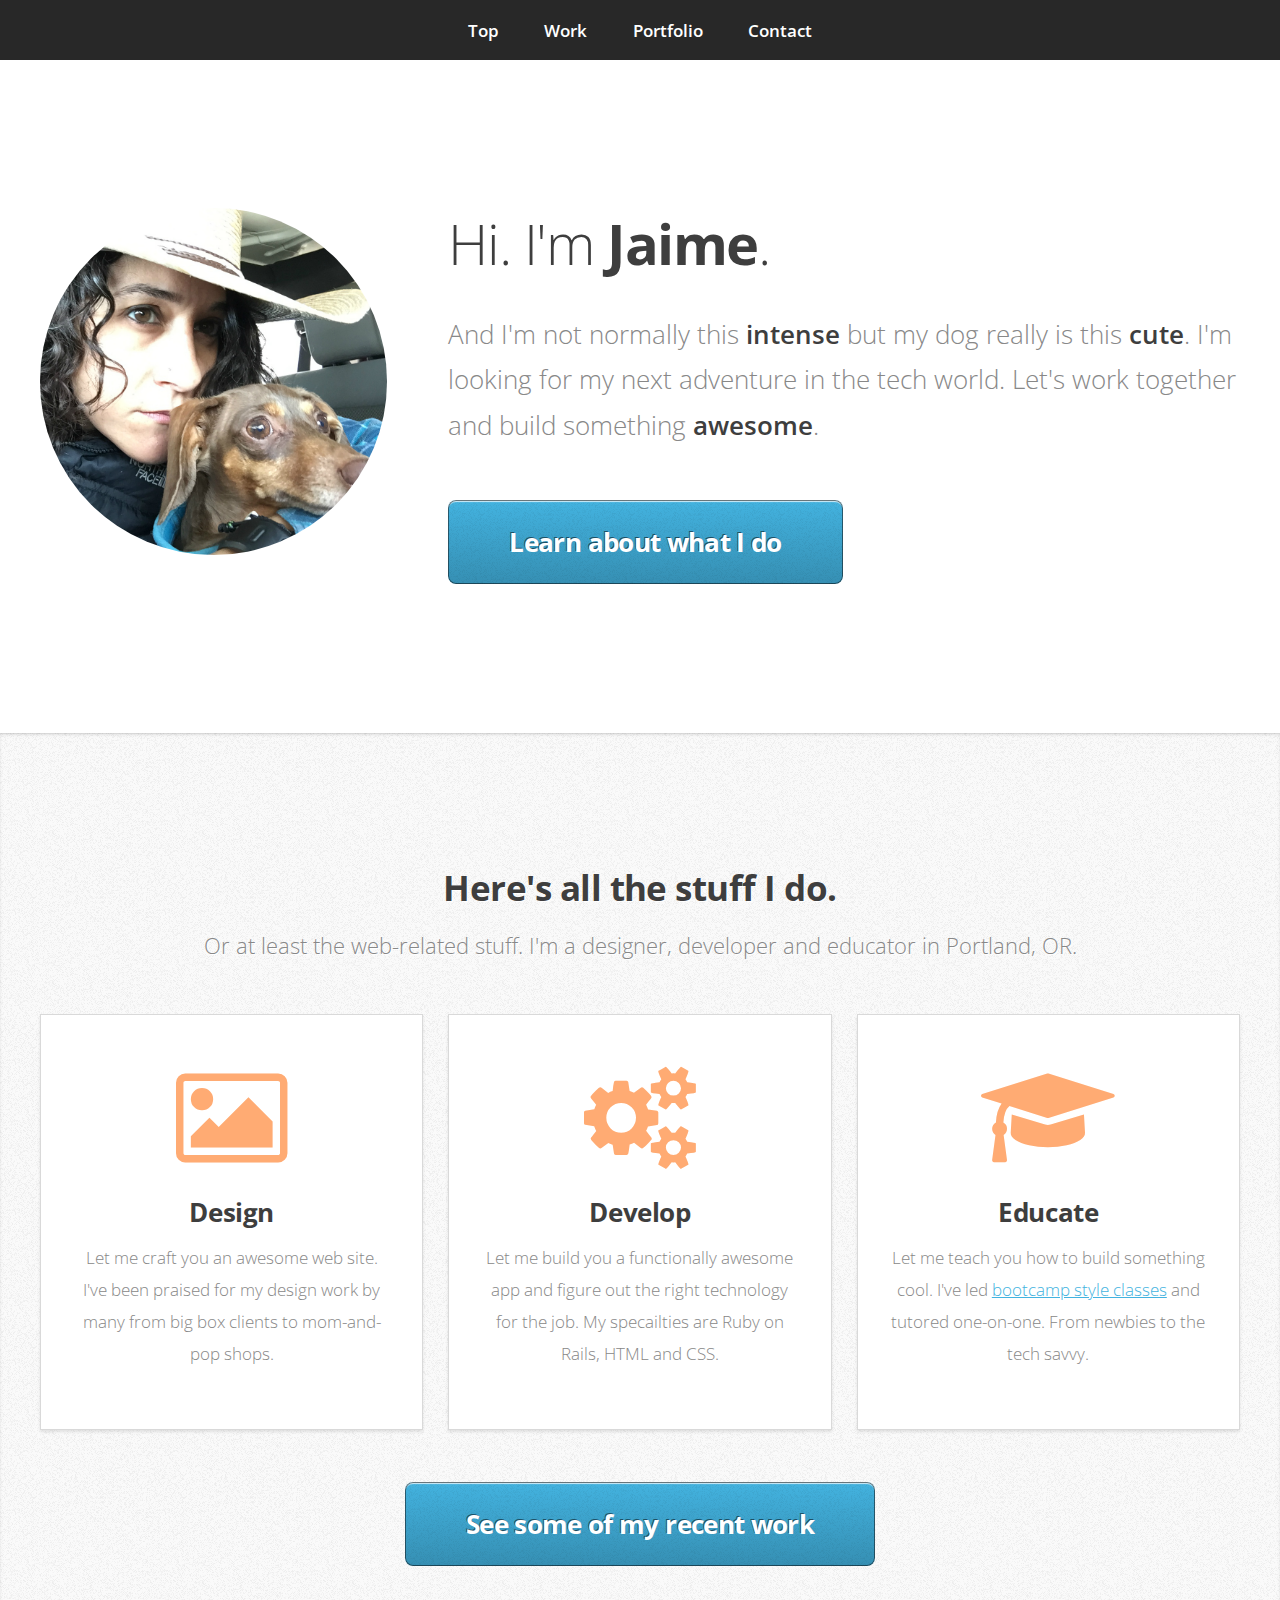
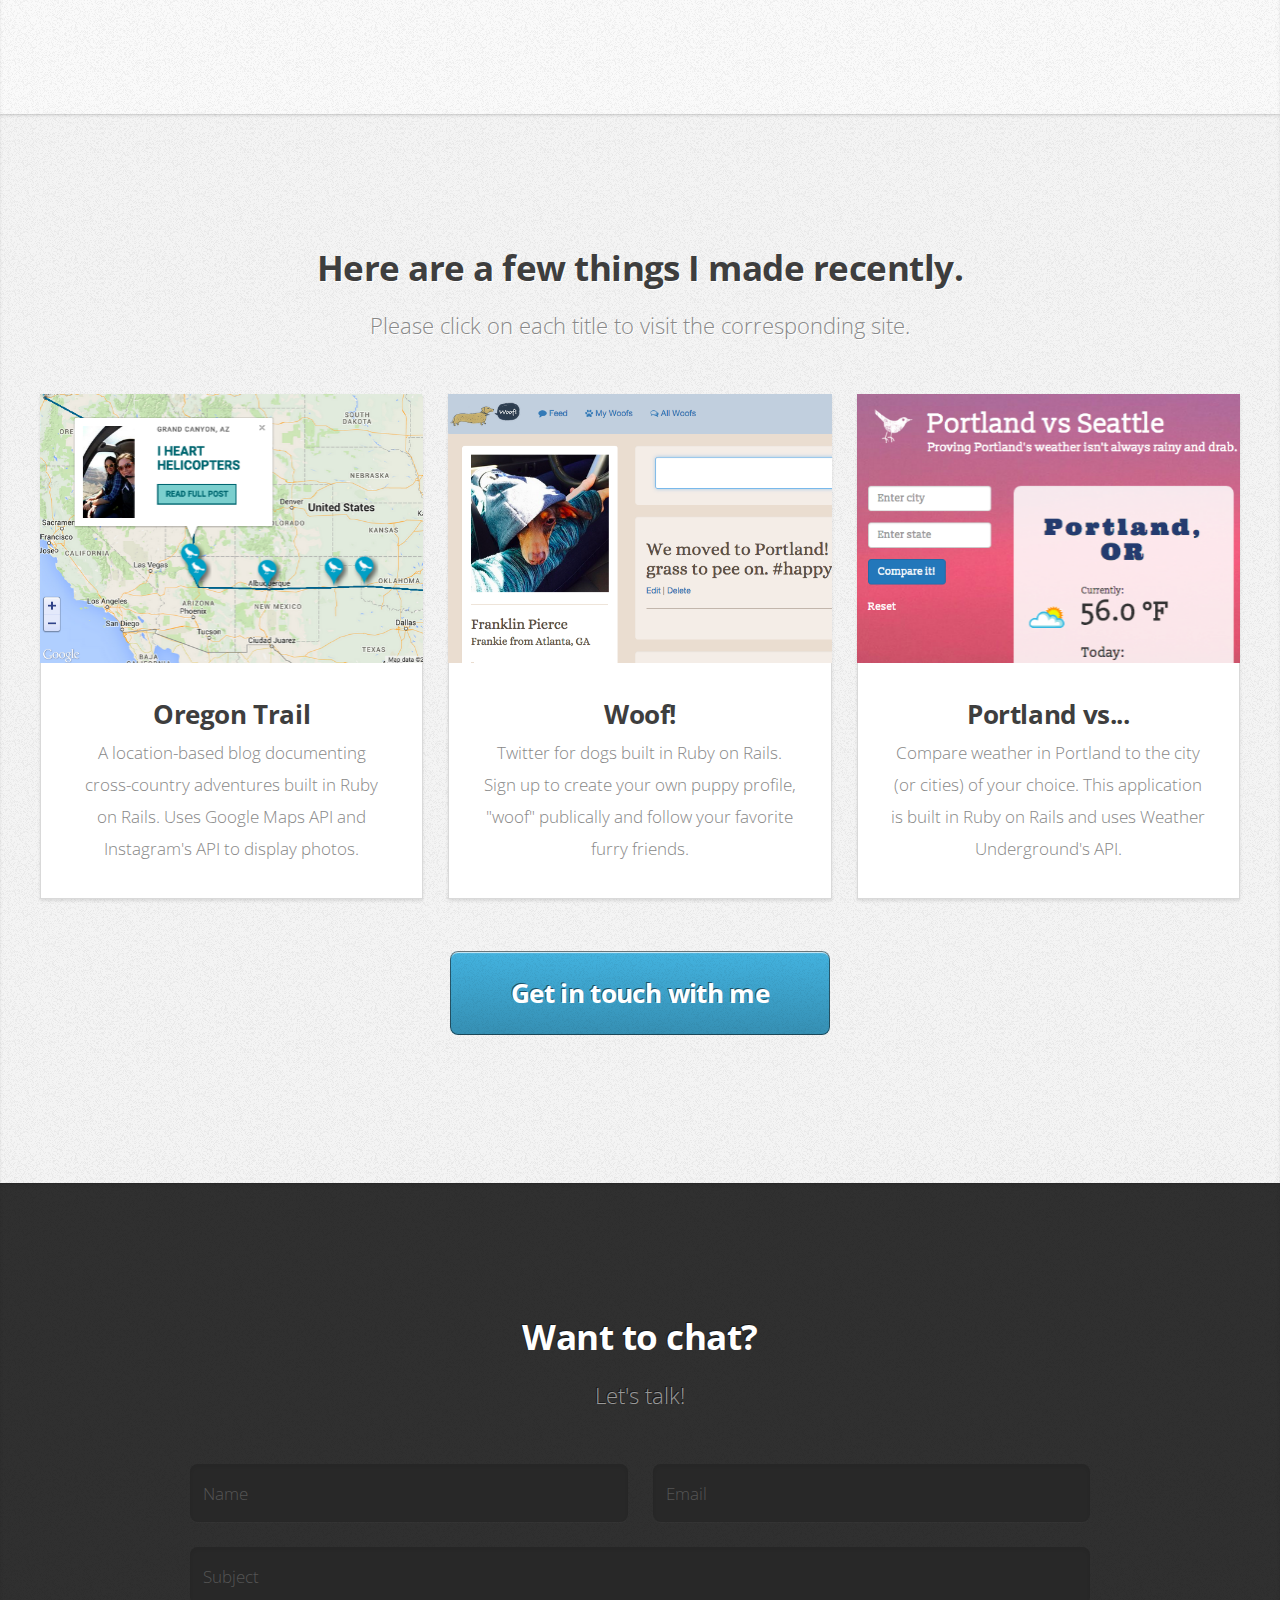
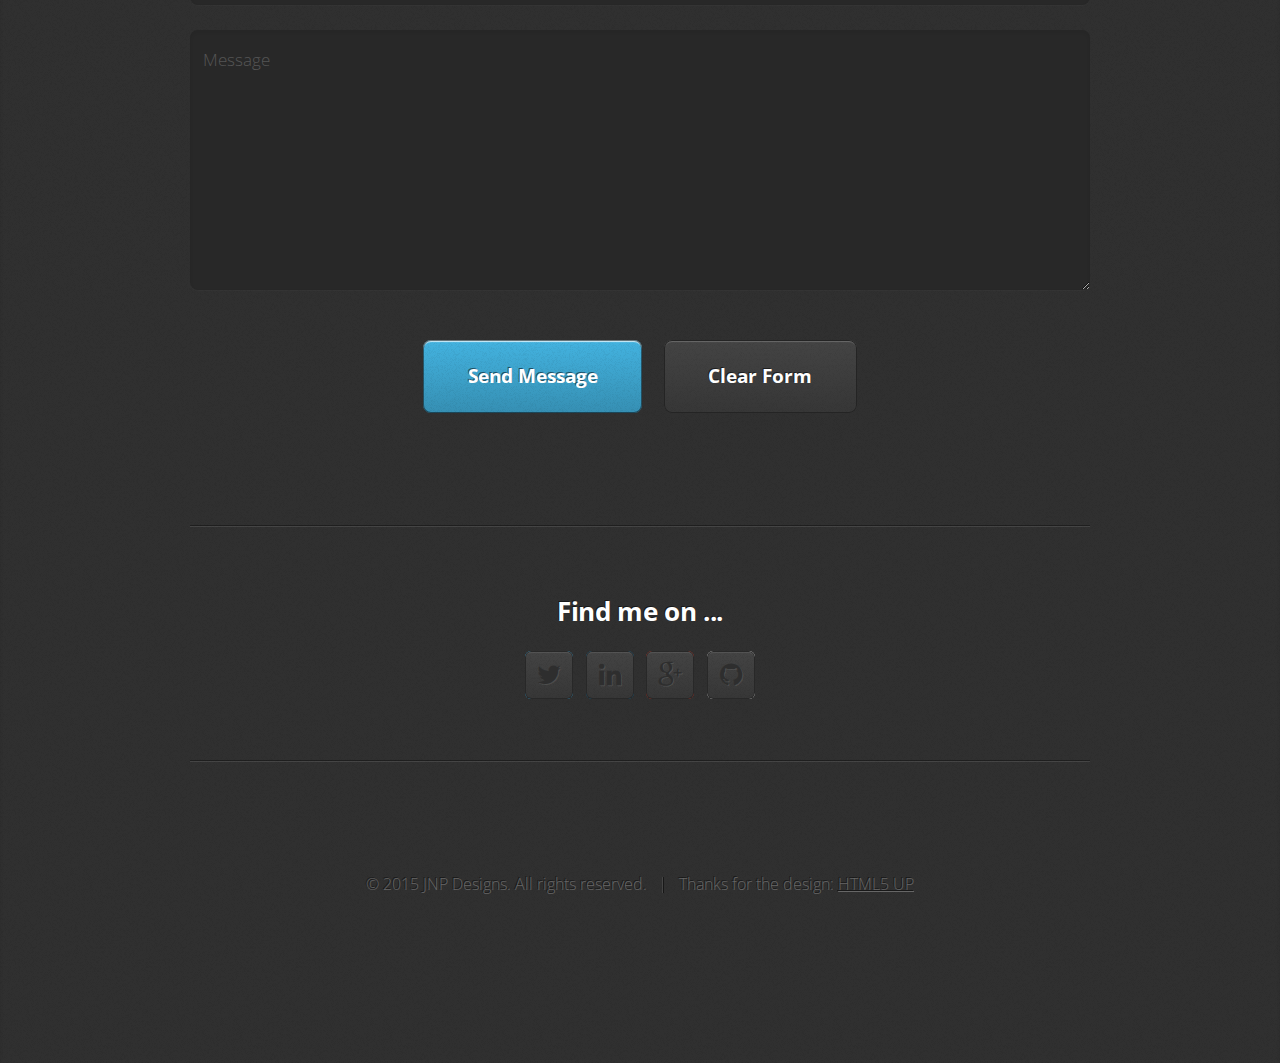
==== portfolio/index.html @ ddc0d146 "updated template" ====
<!DOCTYPE HTML>
<!--
	Miniport by HTML5 UP
	html5up.net | @n33co
	Free for personal and commercial use under the CCA 3.0 license (html5up.net/license)
-->
<html>
	<head>
		<title>Miniport by HTML5 UP</title>
		<meta http-equiv="content-type" content="text/html; charset=utf-8" />
		<meta name="description" content="" />
		<meta name="keywords" content="" />
		<!--[if lte IE 8]><script src="css/ie/html5shiv.js"></script><![endif]-->
		<script src="js/jquery.min.js"></script>
		<script src="js/jquery.scrolly.min.js"></script>
		<script src="js/skel.min.js"></script>
		<script src="js/init.js"></script>
		<noscript>
			<link rel="stylesheet" href="css/skel.css" />
			<link rel="stylesheet" href="css/style.css" />
			<link rel="stylesheet" href="css/style-desktop.css" />
		</noscript>
		<!--[if lte IE 8]><link rel="stylesheet" href="css/ie/v8.css" /><![endif]-->
		<!--[if lte IE 9]><link rel="stylesheet" href="css/ie/v9.css" /><![endif]-->
	</head>
	<body>

		<!-- Nav -->
			<nav id="nav">
				<ul class="container">
					<li><a href="#top">Top</a></li>
					<li><a href="#work">Work</a></li>
					<li><a href="#portfolio">Portfolio</a></li>
					<li><a href="#contact">Contact</a></li>
				</ul>
			</nav>

		<!-- Home -->
			<div class="wrapper style1 first">
				<article class="container" id="top">
					<div class="row">
						<div class="4u">
							<span class="image fit"><img src="images/jp2.jpg" alt="" /></span>
						</div>
						<div class="8u">
							<header>
								<h1>Hi. I'm <strong>Jaime</strong>.</h1>
							</header>
							<p>And I'm not normally this <strong>intense</strong> but my dog really is this <strong>cute</strong>. I'm looking for my next adventure in the tech world. Let's work together and build something <strong>awesome</strong>.</p>
							<a href="#work" class="button big scrolly">Learn about what I do</a>
						</div>
					</div>
				</article>
			</div>

		<!-- Work -->
			<div class="wrapper style2">
				<article id="work">
					<header>
						<h2>Here's all the stuff I do.</h2>
						<p>Or at least the web-related stuff. I'm a designer, developer and educator in Portland, OR.</p>
					</header>
					<div class="container">
						<div class="row">
							<div class="4u">
								<section class="box style1">
									<span class="icon featured fa-photo"></span>
									<h3>Design</h3>
									<p>Let me craft you an awesome web site. I've been praised for my design work by many from big box clients to mom-and-pop shops.</p>
								</section>
							</div>
							<div class="4u">
								<section class="box style1">
									<span class="icon featured fa-cogs"></span>
									<h3>Develop</h3>
									<p>Let me build you a functionally awesome app and figure out the right technology for the job. My specailties are Ruby on Rails, HTML and CSS.</p>
								</section>
							</div>
							<div class="4u">
								<section class="box style1">
									<span class="icon featured fa-graduation-cap"></span>
									<h3>Educate</h3>
									<p>Let me teach you how to build something cool. I've led <a href="http://www.slides.com/tts-jaime" target="_blank">bootcamp style classes</a> and tutored one-on-one. From newbies to the tech savvy.</p>
								</section>
							</div>
						</div>
					</div>
					<footer>
						<p></p>
						<a href="#portfolio" class="button big scrolly">See some of my recent work</a>
					</footer>
				</article>
			</div>

		<!-- Portfolio -->
			<div class="wrapper style3">
				<article id="portfolio">
					<header>
						<h2>Here are a few things I made recently.</h2>
						<p>Please click on each title to visit the corresponding site.</p>
					</header>
					<div class="container">
						<div class="row">
							<div class="4u">
								<article class="box style2">
									<a href="http://oregontrail.herokuapp.com/" target="_blank" class="image featured"><img src="images/ot2.png" alt="Oregon Trail Blog" /></a>
									<h3><a href="http://oregontrail.herokuapp.com/" target="_blank">Oregon Trail</a></h3>
									<p>A location-based blog documenting cross-country adventures built in Ruby on Rails. Uses Google Maps API and Instagram's API to display photos.</p>
								</article>
							</div>
							<div class="4u">
								<article class="box style2">
									<a href="http://woofit.herokuapp.com" target="_blank" class="image featured"><img src="images/woof.png" alt="Woof! Twitter for Dogs" /></a>
									<h3><a href="http://woofit.herokuapp.com" target="_blank">Woof!</a></h3>
									<p>Twitter for dogs built in Ruby on Rails. Sign up to create your own puppy profile, "woof" publically and follow your favorite furry friends.</p>
								</article>
							</div>
							<div class="4u">
								<article class="box style2">
									<a href="http://portlandvs.herokuapp.com/" target="_blank" class="image featured"><img src="images/pv.png" alt="" /></a>
									<h3><a href="http://portlandvs.herokuapp.com/" target="_blank">Portland vs...</a></h3>
									<p>Compare weather in Portland to the city (or cities) of your choice. This application is built in Ruby on Rails and uses Weather Underground's API.</p>
								</article>
							</div>
						</div>
						<!-- <div class="row">
							<div class="4u">
								<article class="box style2">
									<a href="#" class="image featured"><img src="images/pic04.jpg" alt="" /></a>
									<h3><a href="#">Tempus dolore</a></h3>
									<p>Ornare nulla proin odio consequat.</p>
								</article>
							</div>
							<div class="4u">
								<article class="box style2">
									<a href="#" class="image featured"><img src="images/pic05.jpg" alt="" /></a>
									<h3><a href="#">Feugiat aliquam</a></h3>
									<p>Ornare nulla proin odio consequat.</p>
								</article>
							</div>
							<div class="4u">
								<article class="box style2">
									<a href="#" class="image featured"><img src="images/pic06.jpg" alt="" /></a>
									<h3><a href="#">Sed amet ornare</a></h3>
									<p>Ornare nulla proin odio consequat.</p>
								</article>
							</div>
						</div>
					</div> -->
					<footer>
<!-- 						<p>Lorem ipsum dolor sit sapien vestibulum ipsum primis?</p>
 -->						<a href="#contact" class="button big scrolly">Get in touch with me</a>
					</footer>
				</article>
			</div>

		<!-- Contact -->
			<div class="wrapper style4">
				<article id="contact" class="container 75%">
					<header>
						<h2>Want to chat?</h2>
						<p>Let's talk!</p>
					</header>
					<div>
						<div class="row">
							<div class="12u">
								<form method="post" action="#">
									<div>
										<div class="row">
											<div class="6u">
												<input type="text" name="name" id="name" placeholder="Name" />
											</div>
											<div class="6u">
												<input type="text" name="email" id="email" placeholder="Email" />
											</div>
										</div>
										<div class="row">
											<div class="12u">
												<input type="text" name="subject" id="subject" placeholder="Subject" />
											</div>
										</div>
										<div class="row">
											<div class="12u">
												<textarea name="message" id="message" placeholder="Message"></textarea>
											</div>
										</div>
										<div class="row 200%">
											<div class="12u">
												<ul class="actions">
													<li><input type="submit" value="Send Message" /></li>
													<li><input type="reset" value="Clear Form" class="alt" /></li>
												</ul>
											</div>
										</div>
									</div>
								</form>
							</div>
						</div>
						<div class="row">
							<div class="12u">
								<hr />
								<h3>Find me on ...</h3>
								<ul class="social">
									<li><a href="http://www.twitter.com/jnpdesigns" class="icon fa-twitter"><span class="label">Twitter</span></a></li>
									<!-- <li><a href="#" class="icon fa-facebook"><span class="label">Facebook</span></a></li> -->
									<!-- <li><a href="#" class="icon fa-dribbble"><span class="label">Dribbble</span></a></li> -->
									<li><a href="https://www.linkedin.com/pub/jaime-panaia/8/26b/222" class="icon fa-linkedin"><span class="label">LinkedIn</span></a></li>
									<!-- <li><a href="#" class="icon fa-tumblr"><span class="label">Tumblr</span></a></li> -->
									<li><a href="http://google.com/+JaimePanaia" class="icon fa-google-plus"><span class="label">Google+</span></a></li>
									<li><a href="http://www.github.com/jpanaia" class="icon fa-github"><span class="label">Github</span></a></li>
									<!--
									<li><a href="#" class="icon fa-rss"><span>RSS</span></a></li>
									<li><a href="#" class="icon fa-instagram"><span>Instagram</span></a></li>
									<li><a href="#" class="icon fa-foursquare"><span>Foursquare</span></a></li>
									<li><a href="#" class="icon fa-skype"><span>Skype</span></a></li>
									<li><a href="#" class="icon fa-soundcloud"><span>Soundcloud</span></a></li>
									<li><a href="#" class="icon fa-youtube"><span>YouTube</span></a></li>
									<li><a href="#" class="icon fa-blogger"><span>Blogger</span></a></li>
									<li><a href="#" class="icon fa-flickr"><span>Flickr</span></a></li>
									<li><a href="#" class="icon fa-vimeo"><span>Vimeo</span></a></li>
									-->
								</ul>
								<hr />
							</div>
						</div>
					</div>
					<footer>
						<ul id="copyright">
							<li>&copy; 2015 JNP Designs. All rights reserved.</li><li>Thanks for the design: <a href="http://html5up.net">HTML5 UP</a></li>
						</ul>
					</footer>
				</article>
			</div>

	</body>
</html>
---- portfolio/css/skel.css ----
/* Resets (http://meyerweb.com/eric/tools/css/reset/ | v2.0 | 20110126 | License: none (public domain)) */

	html,body,div,span,applet,object,iframe,h1,h2,h3,h4,h5,h6,p,blockquote,pre,a,abbr,acronym,address,big,cite,code,del,dfn,em,img,ins,kbd,q,s,samp,small,strike,strong,sub,sup,tt,var,b,u,i,center,dl,dt,dd,ol,ul,li,fieldset,form,label,legend,table,caption,tbody,tfoot,thead,tr,th,td,article,aside,canvas,details,embed,figure,figcaption,footer,header,hgroup,menu,nav,output,ruby,section,summary,time,mark,audio,video{margin:0;padding:0;border:0;font-size:100%;font:inherit;vertical-align:baseline;}article,aside,details,figcaption,figure,footer,header,hgroup,menu,nav,section{display:block;}body{line-height:1;}ol,ul{list-style:none;}blockquote,q{quotes:none;}blockquote:before,blockquote:after,q:before,q:after{content:'';content:none;}table{border-collapse:collapse;border-spacing:0;}body{-webkit-text-size-adjust:none}

/* Box Model */

	*, *:before, *:after {
		-moz-box-sizing: border-box;
		-webkit-box-sizing: border-box;
		box-sizing: border-box;
	}

/* Container */

	.container {
		margin-left: auto;
		margin-right: auto;

		/* width: (containers) */
		width: 1200px;
	}

	/* Modifiers */

		/* 125% */
			.container.\31 25\25 {
				width: 100%;

				/* max-width: (containers * 1.25) */
				max-width: 1500px;

				/* min-width: (containers) */
				min-width: 1200px;
			}

		/* 75% */
			.container.\37 5\25 {

				/* width: (containers * 0.75) */
				width: 900px;

			}

		/* 50% */
			.container.\35 0\25 {

				/* width: (containers * 0.50) */
				width: 600px;

			}

		/* 25% */
			.container.\32 5\25 {

				/* width: (containers * 0.25) */
				width: 300px;

			}

/* Grid */

	.row {
		border-bottom: solid 1px transparent;
	}

	.row > * {
		float: left;
	}

	.row:after, .row:before {
		content: '';
		display: block;
		clear: both;
		height: 0;
	}

	.row.uniform > * > :first-child {
		margin-top: 0;
	}

	.row.uniform > * > :last-child {
		margin-bottom: 0;
	}

	/* Gutters */

		/* Normal */

			.row > * {
				/* padding: (gutters.horizontal) 0 0 (gutters.vertical) */
				padding: 40px 0 0 40px;
			}

			.row {
				/* margin: -(gutters.horizontal) 0 -1px -(gutters.vertical) */
				margin: -40px 0 -1px -40px;
			}

			.row.uniform > * {
				/* padding: (gutters.vertical) 0 0 (gutters.vertical) */
				padding: 40px 0 0 40px;
			}

			.row.uniform {
				/* margin: -(gutters.vertical) 0 -1px -(gutters.vertical) */
				margin: -40px 0 -1px -40px;
			}

		/* 200% */

			.row.\32 00\25 > * {
				/* padding: (gutters.horizontal) 0 0 (gutters.vertical) */
				padding: 80px 0 0 80px;
			}

			.row.\32 00\25 {
				/* margin: -(gutters.horizontal) 0 -1px -(gutters.vertical) */
				margin: -80px 0 -1px -80px;
			}

			.row.uniform.\32 00\25 > * {
				/* padding: (gutters.vertical) 0 0 (gutters.vertical) */
				padding: 80px 0 0 80px;
			}

			.row.uniform.\32 00\25 {
				/* margin: -(gutters.vertical) 0 -1px -(gutters.vertical) */
				margin: -80px 0 -1px -80px;
			}

		/* 150% */

			.row.\31 50\25 > * {
				/* padding: (gutters.horizontal) 0 0 (gutters.vertical) */
				padding: 60px 0 0 60px;
			}

			.row.\31 50\25 {
				/* margin: -(gutters.horizontal) 0 -1px -(gutters.vertical) */
				margin: -60px 0 -1px -60px;
			}

			.row.uniform.\31 50\25 > * {
				/* padding: (gutters.vertical) 0 0 (gutters.vertical) */
				padding: 60px 0 0 60px;
			}

			.row.uniform.\31 50\25 {
				/* margin: -(gutters.vertical) 0 -1px -(gutters.vertical) */
				margin: -60px 0 -1px -60px;
			}

		/* 50% */

			.row.\35 0\25 > * {
				/* padding: (gutters.horizontal) 0 0 (gutters.vertical) */
				padding: 20px 0 0 20px;
			}

			.row.\35 0\25 {
				/* margin: -(gutters.horizontal) 0 -1px -(gutters.vertical) */
				margin: -20px 0 -1px -20px;
			}

			.row.uniform.\35 0\25 > * {
				/* padding: (gutters.vertical) 0 0 (gutters.vertical) */
				padding: 20px 0 0 20px;
			}

			.row.uniform.\35 0\25 {
				/* margin: -(gutters.vertical) 0 -1px -(gutters.vertical) */
				margin: -20px 0 -1px -20px;
			}

		/* 25% */

			.row.\32 5\25 > * {
				/* padding: (gutters.horizontal) 0 0 (gutters.vertical) */
				padding: 10px 0 0 10px;
			}

			.row.\32 5\25 {
				/* margin: -(gutters.horizontal) 0 -1px -(gutters.vertical) */
				margin: -10px 0 -1px -10px;
			}

			.row.uniform.\32 5\25 > * {
				/* padding: (gutters.vertical) 0 0 (gutters.vertical) */
				padding: 10px 0 0 10px;
			}

			.row.uniform.\32 5\25 {
				/* margin: -(gutters.vertical) 0 -1px -(gutters.vertical) */
				margin: -10px 0 -1px -10px;
			}

		/* 0% */

			.row.\30 \25 > * {
				padding: 0;
			}

			.row.\30 \25 {
				margin: 0 0 -1px 0;
			}

	/* Cells */

		.\31 2u, .\31 2u\24 { width: 100%; clear: none; margin-left: 0; }
		.\31 1u, .\31 1u\24 { width: 91.6666666667%; clear: none; margin-left: 0; }
		.\31 0u, .\31 0u\24 { width: 83.3333333333%; clear: none; margin-left: 0; }
		.\39 u, .\39 u\24 { width: 75%; clear: none; margin-left: 0; }
		.\38 u, .\38 u\24 { width: 66.6666666667%; clear: none; margin-left: 0; }
		.\37 u, .\37 u\24 { width: 58.3333333333%; clear: none; margin-left: 0; }
		.\36 u, .\36 u\24 { width: 50%; clear: none; margin-left: 0; }
		.\35 u, .\35 u\24 { width: 41.6666666667%; clear: none; margin-left: 0; }
		.\34 u, .\34 u\24 { width: 33.3333333333%; clear: none; margin-left: 0; }
		.\33 u, .\33 u\24 { width: 25%; clear: none; margin-left: 0; }
		.\32 u, .\32 u\24 { width: 16.6666666667%; clear: none; margin-left: 0; }
		.\31 u, .\31 u\24 { width: 8.3333333333%; clear: none; margin-left: 0; }

		.\31 2u\24 + *,
		.\31 1u\24 + *,
		.\31 0u\24 + *,
		.\39 u\24 + *,
		.\38 u\24 + *,
		.\37 u\24 + *,
		.\36 u\24 + *,
		.\35 u\24 + *,
		.\34 u\24 + *,
		.\33 u\24 + *,
		.\32 u\24 + *,
		.\31 u\24 + * {
			clear: left;
		}

		.\-11u { margin-left: 91.6666666667% }
		.\-10u { margin-left: 83.3333333333% }
		.\-9u { margin-left: 75% }
		.\-8u { margin-left: 66.6666666667% }
		.\-7u { margin-left: 58.3333333333% }
		.\-6u { margin-left: 50% }
		.\-5u { margin-left: 41.6666666667% }
		.\-4u { margin-left: 33.3333333333% }
		.\-3u { margin-left: 25% }
		.\-2u { margin-left: 16.6666666667% }
		.\-1u { margin-left: 8.3333333333% }
---- portfolio/css/style.css ----
@charset 'UTF-8';
@import url('http://fonts.googleapis.com/css?family=Open+Sans:300,300italic,600,600italic,700');
@import url('font-awesome.min.css');

/*
	Miniport by HTML5 UP
	html5up.net | @n33co
	Free for personal and commercial use under the CCA 3.0 license (html5up.net/license)
*/

/*********************************************************************************/
/* Basic                                                                         */
/*********************************************************************************/

	body,input,textarea,select
	{
		font-family: 'Open Sans', sans-serif;
		line-height: 1.85em;
		color: #888;
		font-weight: 300;
	}

		body.is-loading *
		{
			-moz-transition: none !important;
			-webkit-transition: none !important;
			-o-transition: none !important;
			-ms-transition: none !important;
			transition: none !important;
			-moz-animation: none !important;
			-webkit-animation: none !important;
			-o-animation: none !important;
			-ms-animation: none !important;
			animation: none !important;
		}
	
	a
	{
		color: #43B3E0;
		text-decoration: underline;
		-moz-transition: color .2s ease-in-out;
		-webkit-transition: color .2s ease-in-out;
		-o-transition: color .2s ease-in-out;
		-ms-transition: color .2s ease-in-out;
		transition: color .2s ease-in-out;
	}
	
		a:hover
		{
			color: #43bff0 !important;
		}

		a img
		{
			border: 0;
		}

	b, strong
	{
		font-weight: 600;
		color: #3e3e3e;
	}

	i, em
	{
		font-style: italic;
	}

	sub
	{
		position: relative;
		top: 0.5em;
		font-size: 0.8em;
	}
	
	sup
	{
		position: relative;
		top: -0.5em;
		font-size: 0.8em;
	}

	blockquote
	{
		border-left: solid 0.75em #eee;
		padding: 1em 0 1em 1.5em;
		font-style: italic;
	}
				
	h1, h2, h3, h4, h5, h6
	{
		color: #3e3e3e;
	}
	
		h1 a, h2 a, h3 a, h4 a, h5 a, h6 a
		{
			text-decoration: none;
			color: inherit;
		}
	
	h2, h3, h4, h5, h6
	{
		font-weight: 700;
	}
	
	h1
	{
		font-weight: 300;
	}
	
		h1 strong
		{
			font-weight: 700;
		}
	
	em, i
	{
		font-style: italic;
	}

	br.clear
	{
		clear: both;
	}
	
	hr
	{
		border: 0;
		border-top: solid 1px #444;
		border-top-color: rgba(0,0,0,0.35);
		box-shadow: 0px 1px 0px 0px rgba(255,255,255,0.1);
		height: 1px;
		margin: 3em 0 4em 0;
	}
	
	p, ul, ol, dl, table
	{
		margin-bottom: 2em;
	}

	/* Form */
	
		form
		{
		}
		
			form label
			{
				color: #3e3e3e;
				font-weight: 700;
				display: block;
				margin: 0 0 0.5em 0;
			}
		
			form input[type=text],
			form input[type=email],
			form input[type=password],
			form select,
			form textarea
			{
				-webkit-appearance: none;
				display: block;
				border: 0;
				padding: 0.75em;
				font-size: 1em;
				border-radius: 8px;
				border: solid 1px #ddd;
				background: #fff;
				color: #bbb;
				box-shadow: inset 0px 2px 3px 1px rgba(0,0,0,0.05), 0px 1px 0px 0px rgba(255,255,255,0.025);
				width: 100%;
				-moz-transition: background .2s ease-in-out, box-shadow .2s ease-in-out;
				-webkit-transition: background .2s ease-in-out, box-shadow .2s ease-in-out;
				-o-transition: background .2s ease-in-out, box-shadow .2s ease-in-out;
				-ms-transition: background .2s ease-in-out, box-shadow .2s ease-in-out;
				transition: background .2s ease-in-out, box-shadow .2s ease-in-out;
			}

			form input[type=text]:focus,
			form input[type=email]:focus,
			form input[type=password]:focus,
			form select:focus,
			form textarea:focus
			{
				background: #fafafa;
				box-shadow: inset 0px 2px 5px 0px rgba(0,0,0,0.05), 0px 1px 0px 0px rgba(255,255,255,0.025), inset 0px 0px 2px 1px #43bff0;
			}

			form textarea
			{
				height: 15em;
			}
			
			form .formerize-placeholder
			{
				color: #555 !important;
			}

			form ::-webkit-input-placeholder
			{
				color: #555 !important;
			}

			form :-moz-placeholder
			{
				color: #555 !important;
			}

			form ::-moz-placeholder
			{
				color: #555 !important;
			}

			form :-ms-input-placeholder
			{
				color: #555 !important;
			}

			form ::-moz-focus-inner
			{
				border: 0;
			}

	/* Tables */
	
		table
		{
			width: 100%;
		}
		
			table.default
			{
				width: 100%;
			}

				table.default tr
				{
					border-top: solid 1px #eee;
				}

					table.default tr:first-child
					{
						border-top: 0;
					}
			
				table.default td
				{
					padding: 0.5em 1em 0.5em 1em;
				}
				
				table.default th
				{
					text-align: left;
					padding: 0.5em 1em 0.5em 1em;
					font-weight: 600;
					margin: 0 0 1em 0;
				}
			
				table.default thead
				{
					background: #4f4f4f;
					color: #fff;
				}
				
				table.default tfoot
				{
				}
				
				table.default tbody
				{
				}

	/* Section/Article */
	
		section,
		article
		{
			margin-bottom: 3em;
		}
		
		section > :last-child,
		article > :last-child
		{
			margin-bottom: 0;
		}

		section:last-child,
		article:last-child
		{
			margin-bottom: 0;
		}

	/* Image */

		.image
		{
			display: inline-block;
			position: relative;
		}
		
			.image img
			{
				display: block;
				width: 100%;
			}

			.image.fit
			{
				display: block;
				width: 100%;
			}
			
			.image.featured
			{
				display: block;
				width: 100%;
				margin: 0 0 2em 0;
			}
			
			.image.left
			{
				float: left;
				margin: 0 2em 2em 0;
			}
			
			.image.centered
			{
				display: block;
				margin: 0 0 2em 0;
			}

				.image.centered img
				{
					margin: 0 auto;
					width: auto;
				}

	/* Button */
	
		input[type="button"],
		input[type="submit"],
		input[type="reset"],
		.button
		{
			-webkit-appearance: none;
			position: relative;
			display: inline-block;
			color: #fff !important;
			text-decoration: none;
			font-weight: 700;
			border: 0;
			outline: 0;
			cursor: pointer;
			border-radius: 8px;
			text-shadow: -1px -1px 0.5px rgba(0,0,0,0.5);
			overflow: hidden;
			box-shadow: inset 0px 0px 0px 1px rgba(0,0,0,0.5), inset 0px 2px 1px 0px rgba(255,255,255,0.75);
			background: #43B3E0;
			background-image:	url('images/bg.png'),		-moz-linear-gradient(top, rgba(0,0,0,0), rgba(0,0,0,0.2));
			background-image:	url('images/bg.png'),		-webkit-linear-gradient(top, rgba(0,0,0,0), rgba(0,0,0,0.2));
			background-image:	url('images/bg.png'),		-o-linear-gradient(top, rgba(0,0,0,0), rgba(0,0,0,0.2));
			background-image:	url('images/bg.png'),		-ms-linear-gradient(top, rgba(0,0,0,0), rgba(0,0,0,0.2));
			background-image:	url('images/bg.png'),		linear-gradient(top, rgba(0,0,0,0), rgba(0,0,0,0.2));
			-moz-transition: background-color .2s ease-in-out;
			-webkit-transition: background-color .2s ease-in-out;
			-o-transition: background-color .2s ease-in-out;
			-ms-transition: background-color .2s ease-in-out;
			transition: background-color .2s ease-in-out;
		}

			input[type="button"]:hover,
			input[type="submit"]:hover,
			input[type="reset"]:hover,
			.button:hover
			{
				background-color: #43bff0;
				color: #fff !important;
			}
			
			input[type="button"]:active,
			input[type="submit"]:active,
			input[type="reset"]:active,
			.button:active
			{
				background-color: #3BA8D3;
				top: 1px;
			}
		
			input[type="button"].alt,
			input[type="submit"].alt,
			input[type="reset"].alt,
			.button.alt
			{
				background-color: #444;
				box-shadow: inset 0px 0px 0px 1px #242424, inset 0px 2px 1px 0px rgba(255,255,255,0.2);
			}

				input[type="button"].alt:hover,
				input[type="submit"].alt:hover,
				input[type="reset"].alt:hover,
				.button.alt:hover
				{
					background-color: #4f4f4f;
					color: #fff !important;
				}
				
				input[type="button"].alt:active,
				input[type="submit"].alt:active,
				input[type="reset"].alt:active,
				.button.alt:active
				{
					background-color: #3f3f3f;
				}
		
	/* List */

		ul
		{
		}

			ul.default
			{
				list-style: disc;
				padding-left: 1em;
			}
			
				ul.default li
				{
					padding-left: 0.5em;
				}
				
			ul.social
			{
				cursor: default;
				margin: 0;
			}
			
				ul.social li
				{
					position: relative;
					display: inline-block;
					margin: 0.25em;
					top: 0;
				}

					ul.social li a {
						display: block;
						width: 48px;
						height: 48px;
						border-radius: 6px;
						top: 0;
						position: relative;

						-moz-transition: top .2s ease-in-out;
						-webkit-transition: top .2s ease-in-out;
						-o-transition: top .2s ease-in-out;
						-ms-transition: top .2s ease-in-out;
						transition: top .2s ease-in-out;
					}

					ul.social li a:before {
						background-color: #444;
						background-image: url('images/bg.png'),		-moz-linear-gradient(top, rgba(0,0,0,0), rgba(0,0,0,0.2));
						background-image: url('images/bg.png'),		-ms-linear-gradient(top, rgba(0,0,0,0), rgba(0,0,0,0.2));
						background-image: url('images/bg.png'),		-o-linear-gradient(top, rgba(0,0,0,0), rgba(0,0,0,0.2));
						background-image: url('images/bg.png'),		-webkit-linear-gradient(top, rgba(0,0,0,0), rgba(0,0,0,0.2));
						background-image: url('images/bg.png'),		linear-gradient(top, rgba(0,0,0,0), rgba(0,0,0,0.2));
						border-radius: 6px;
						box-shadow: inset 0px 0px 0px 1px #282828, inset 0px 2px 1px 0px rgba(255,255,255,0.1);
						color: #2E2E2E !important;
						display: block;
						font-size: 26px;
						height: 48px;
						line-height: 48px;
						text-align: center;
						outline: 0;
						overflow: hidden;
						text-shadow: 1px 1px 0px rgba(255,255,255,0.1);
						width: 48px;

						-moz-transition: background-color .2s ease-in-out;
						-webkit-transition: background-color .2s ease-in-out;
						-o-transition: background-color .2s ease-in-out;
						-ms-transition: background-color .2s ease-in-out;
						transition: background-color .2s ease-in-out;
					}

						ul.social li a.fa-twitter		{ background-color: #2DAAE4; }
						ul.social li a.fa-facebook		{ background-color: #3C5A98; }
						ul.social li a.fa-dribbble		{ background-color: #C4376B; }
						ul.social li a.fa-linkedin		{ background-color: #006599; }
						ul.social li a.fa-tumblr		{ background-color: #51718A; }
						ul.social li a.fa-google-plus	{ background-color: #DA2713; }
						ul.social li a.fa-github		{ background-color: #FAFAFA; }
						ul.social li a.fa-rss			{ background-color: #F2600B; }
						ul.social li a.fa-instagram		{ background-color: #E0D7C8; }
						ul.social li a.fa-foursquare	{ background-color: #39A3D4; }
						ul.social li a.fa-skype			{ background-color: #10BEF1; }
						ul.social li a.fa-soundcloud	{ background-color: #FE5419; }
						ul.social li a.fa-youtube		{ background-color: #BF2E25; }
						ul.social li a.fa-blogger		{ background-color: #FF6501; }
						ul.social li a.fa-flickr		{ background-color: #0062DB; }
						ul.social li a.fa-vimeo			{ background-color: #4C8AB0; }

						ul.social li a:hover
						{
							top: -5px;
						}
						
							ul.social li a:hover:before
							{
								background-color: transparent;
							}

			ul.actions
			{
			}

				ul.actions li
				{
					display: inline-block;
					margin: 0 0 0 1em;
				}
				
					ul.actions li:first-child
					{
						margin-left: 0;
					}

		ol
		{
		}	

			ol.default
			{
				list-style: decimal;
				padding-left: 1.25em;
			}

				ol.default li
				{
					padding-left: 0.25em;
				}

	/* Box */
			
		.box
		{
			background: #fff;
			box-shadow: inset 0px 0px 0px 1px rgba(0,0,0,0.15), 0px 2px 3px 0px rgba(0,0,0,0.1);
			text-align: center;
		}

/*********************************************************************************/
/* Icons                                                                         */
/*********************************************************************************/

	.icon {
		text-decoration: none;
	}

		.icon:before {
			display: inline-block;
			font-family: FontAwesome;
			font-size: 1.25em;
			text-decoration: none;
			font-style: normal;
			font-weight: normal;
			line-height: 1;
			-webkit-font-smoothing:antialiased;
			-moz-osx-font-smoothing:grayscale;
		}
		
		.icon > .label {
			display: none;
		}

		.icon.featured
		{
			color: #FFAB73;
			display: block;
			margin: 0 0 1.5em 0;
			cursor: default;
		}
		
			.icon.featured:before
			{
				font-size: 6em;
			}

/*********************************************************************************/
/* Wrappers                                                                      */
/*********************************************************************************/

	.wrapper
	{
		background-image: url('images/bg.png');
		box-shadow: inset 0px 1px 0px 0px rgba(0,0,0,0.05), inset 0px 2px 3px 0px rgba(0,0,0,0.1);
	}

		.wrapper.first
		{
			box-shadow: none;
		}

		.wrapper.style1
		{
			background-image: none;
			background-color: #fff;
		}
		
		.wrapper.style2
		{
			background-color: #fafafa;
			text-shadow: 1px 1px 0px #fff;
		}
		
		.wrapper.style3
		{
			background-color: #f4f4f4;
			text-shadow: 1px 1px 0px #fff;
		}

		.wrapper.style4
		{
			background-color: #303030;
			color: #999;
			text-shadow: -1px -1px 0px #181818;
		}

			.wrapper.style4 h1, 
			.wrapper.style4 h2, 
			.wrapper.style4 h3, 
			.wrapper.style4 h4, 
			.wrapper.style4 h5, 
			.wrapper.style4 h6
			{
				color: #fff;
			}

			.wrapper.style4 form input[type=text],
			.wrapper.style4 form input[type=password],
			.wrapper.style4 form select,
			.wrapper.style4 form textarea
			{
				border: none;
				background: #282828;
			}

			.wrapper.style4 form input[type=text]:focus,
			.wrapper.style4 form input[type=password]:focus,
			.wrapper.style4 form select:focus,
			.wrapper.style4 form textarea:focus
			{
				background: #252525;
			}
		
/*********************************************************************************/
/* Nav                                                                           */
/*********************************************************************************/

	#nav
	{
		background-color: #282828;
		text-align: center;
		position: fixed;
		left: 0;
		top: 0;
		width: 100%;
		z-index: 10000;
		cursor: default;
	}
	
		#nav ul
		{
			margin-bottom: 0;
		}
	
		#nav li
		{
			display: inline-block;
		}
		
		#nav a
		{
			position: relative;
			display: block;
			color: #fff;
			text-decoration: none;
			outline: 0;
		}
		
			#nav a:hover
			{
				color: #fff !important;
			}
			
			#nav a.active:before
			{
				content: '';
				display: block;
				position: absolute;
				bottom: -0.6em;
				left: 50%;
				margin-left: -0.75em;
				border-left: solid 0.75em transparent;
				border-right: solid 0.75em transparent;
				border-top: solid 0.6em #282828;
			}
			
/*********************************************************************************/
/* Articles                                                                      */
/*********************************************************************************/

	#top
	{
	}

		#top .image
		{
			border-radius: 50%;
		}

			#top .image img
			{
				border-radius: 50%;
			}

		#top p
		{
		}
	
			#top p a
			{
				color: inherit;
			}

/*********************************************************************************/
/* Copyright                                                                     */
/*********************************************************************************/

	#copyright
	{
		color: #666;
	}
	
		#copyright a
		{
			color: inherit;

			-moz-transition: color .2s ease-in-out;
			-webkit-transition: color .2s ease-in-out;
			-o-transition: color .2s ease-in-out;
			-ms-transition: color .2s ease-in-out;
			transition: color .2s ease-in-out;
		}
		
		#copyright a:hover
		{
			color: #777;
		}
---- portfolio/css/style-desktop.css ----
/*
	Miniport by HTML5 UP
	html5up.net | @n33co
	Free for personal and commercial use under the CCA 3.0 license (html5up.net/license)
*/

/*********************************************************************************/
/* Basic                                                                         */
/*********************************************************************************/

	body,input,textarea,select
	{
		font-size: 13pt;
	}

	h1
	{
		font-size: 3.25em;
		letter-spacing: -0.025em;
	}

	h2
	{
		font-size: 2em;
		letter-spacing: -0.015em;
	}
	
	h3
	{
		font-size: 1.5em;
		letter-spacing: -0.015em;
	}

	h1, h2, h3, h4, h5, h6
	{
		margin: 0 0 0.75em 0;
	}

	header
	{
		margin: 0 0 3em 0;
	}
	
		header > p
		{
			font-size: 1.25em;
			margin: 0;
		}

	footer
	{
		margin: 3em 0 0 0;
	}
	
		footer > p
		{
			font-size: 1.25em;
		}
	
	/* Form */
	
		form
		{
		}
		
			form .button
			{
				margin: 0 0.5em 0 0.5em;
			}

	/* Button */
	
		input[type="button"],
		input[type="submit"],
		input[type="reset"],
		.button
		{
			padding: 1em 2.35em 1em 2.35em;
			font-size: 1.1em;
		}

			input[type="button"].big,
			input[type="submit"].big,
			input[type="reset"].big,
			.button.big
			{
				font-size: 1.5em;
				letter-spacing: -0.025em;
			}

	/* Box */

		.box
		{
			padding: 2em;
		}

			.box.style1
			{
				padding: 3em 2em 3.5em 2em;
			}

				.box.style1 h3
				{
					margin-bottom: 0.5em;
				}

			.box.style2
			{
			}

				.box.style2 h3
				{
					margin-bottom: 0.25em;
				}

				.box.style2 .image
				{
					position: relative;
					left: 2em;
					top: 2em;
					margin: -4em 0 4em -4em;
					width: auto;
				}

/*********************************************************************************/
/* Wrappers                                                                      */
/*********************************************************************************/

	.wrapper
	{
		padding: 8em 0 8em 0;
		text-align: center;
	}
	
		.wrapper.first
		{
			padding-top: 12em;
		}

/*********************************************************************************/
/* Nav                                                                           */
/*********************************************************************************/

	#nav
	{
	}

		#nav a:hover
		{
			background: #383838;
		}
		
		#nav a:active
		{
			background: #484848;
		}
	
		#nav a
		{
			padding: 0.2em 1em 0.2em 1em;
			margin: 0.6em 0.2em 0.6em 0.2em;
			font-weight: 600;
			border-radius: 8px;
			-moz-transition: background-color .2s ease-in-out;
			-webkit-transition: background-color .2s ease-in-out;
			-o-transition: background-color .2s ease-in-out;
			-ms-transition: background-color .2s ease-in-out;
			transition: background-color .2s ease-in-out;
			color: #fff;
		}
		
/*********************************************************************************/
/* Articles                                                                      */
/*********************************************************************************/

	#top
	{
		text-align: left;
	}

		#top .image
		{
			width: 20em;
			height: 20em;
			margin: 0;
		}

		#top h1
		{
			margin-top: 0.35em;
		}
	
		#top p
		{
			font-size: 1.5em;
			line-height: 1.75em;
		}
		
	#contact
	{
	}
	
		#contact footer
		{
			font-size: 0.9em;
		}
		
/*********************************************************************************/
/* Copyright                                                                     */
/*********************************************************************************/

	#copyright
	{
		font-size: 1em;
		line-height: 1em;
	}

		#copyright li
		{
			display: inline-block;
			border-left: solid 1px rgba(0,0,0,0.5);
			box-shadow: -1px 0px 0px 0px rgba(255,255,255,0.1);
			padding: 0 0 0 1em;
			margin: 0 0 0 1em;
		}
		
		#copyright li:first-child
		{
			border: 0;
			box-shadow: none;
			padding-left: 0;
			margin-left: 0;
		}
---- portfolio/css/ie/v8.css ----
/*
	Miniport by HTML5 UP
	html5up.net | @n33co
	Free for personal and commercial use under the CCA 3.0 license (html5up.net/license)
*/

/*********************************************************************************/
/* Basic                                                                         */
/*********************************************************************************/

	form input[type=text],
	form input[type=password],
	form select,
	form textarea,
	input[type="button"],
	input[type="submit"],
	input[type="reset"],
	.button,
	#top .image,
	#top .image img,
	#nav a
	{
		position: relative;
		-ms-behavior: url('css/ie/PIE.htc');
	}

	/* Section/Article */
	
		section > .last-child,
		article > .last-child
		{
			margin-bottom: 0;
		}

		section.last-child,
		article.last-child
		{
			margin-bottom: 0;
		}
		
	/* Box */

		.box
		{
			border: solid 1px #ddd;
		}

	/* List */

		ul.social li a
		{
			position: relative;
			top: 0 !important;
			overflow: hidden;
			-ms-behavior: url('css/ie/PIE.htc');
		}

			ul.social li a:before
			{
				background: none;
			}

/*********************************************************************************/
/* Wrappers                                                                      */
/*********************************************************************************/

	.wrapper
	{
		border-top: solid 1px #ddd;
	}
---- portfolio/css/ie/v9.css ----
/*
	Miniport by HTML5 UP
	html5up.net | @n33co
	Free for personal and commercial use under the CCA 3.0 license (html5up.net/license)
*/

/*********************************************************************************/
/* Basic                                                                         */
/*********************************************************************************/

	/* Button */

		input[type="button"],
		input[type="submit"],
		input[type="reset"],
		.button
		{
			background-image: url('images/grad0-20.svg');
		}
		
	/* List */

		ul
		{
		}

			ul.social
			{
			}
			
				ul.social li a:before
				{
					background-image: url('images/grad0-20.svg');
				}
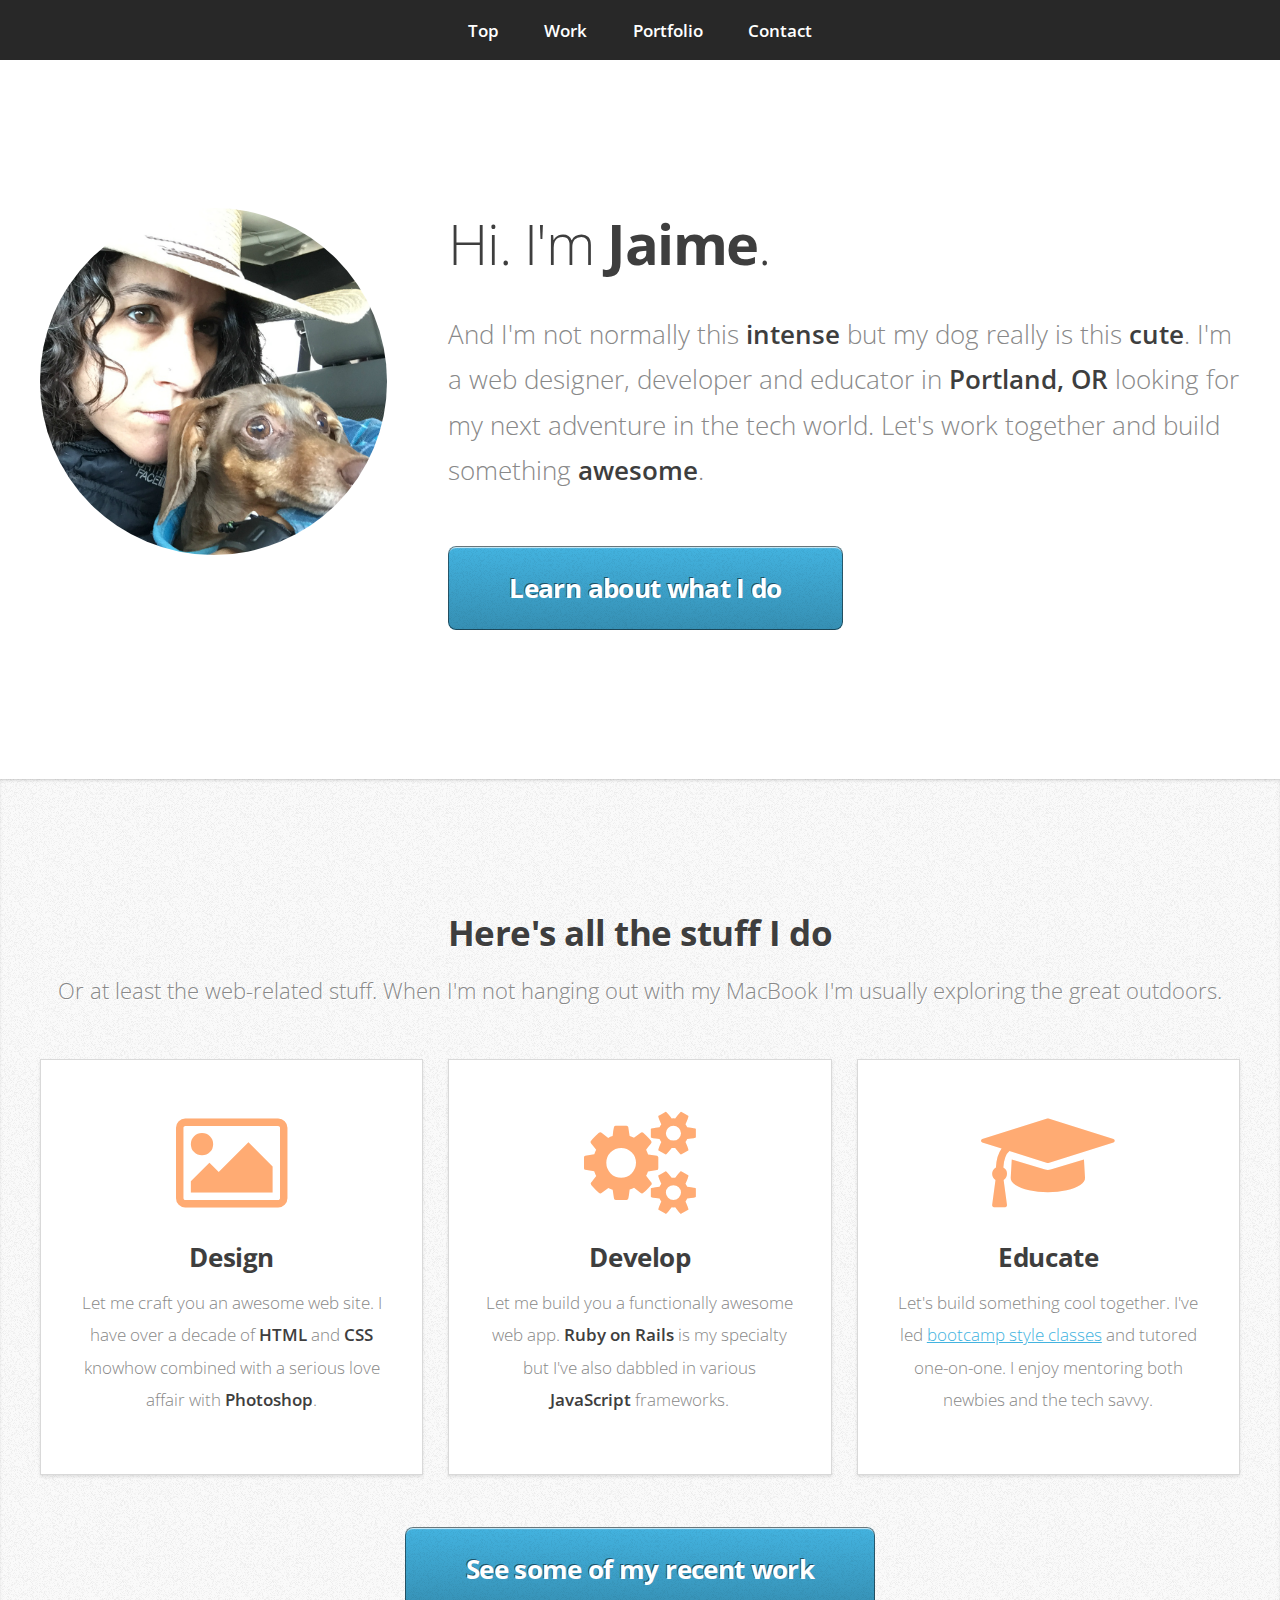
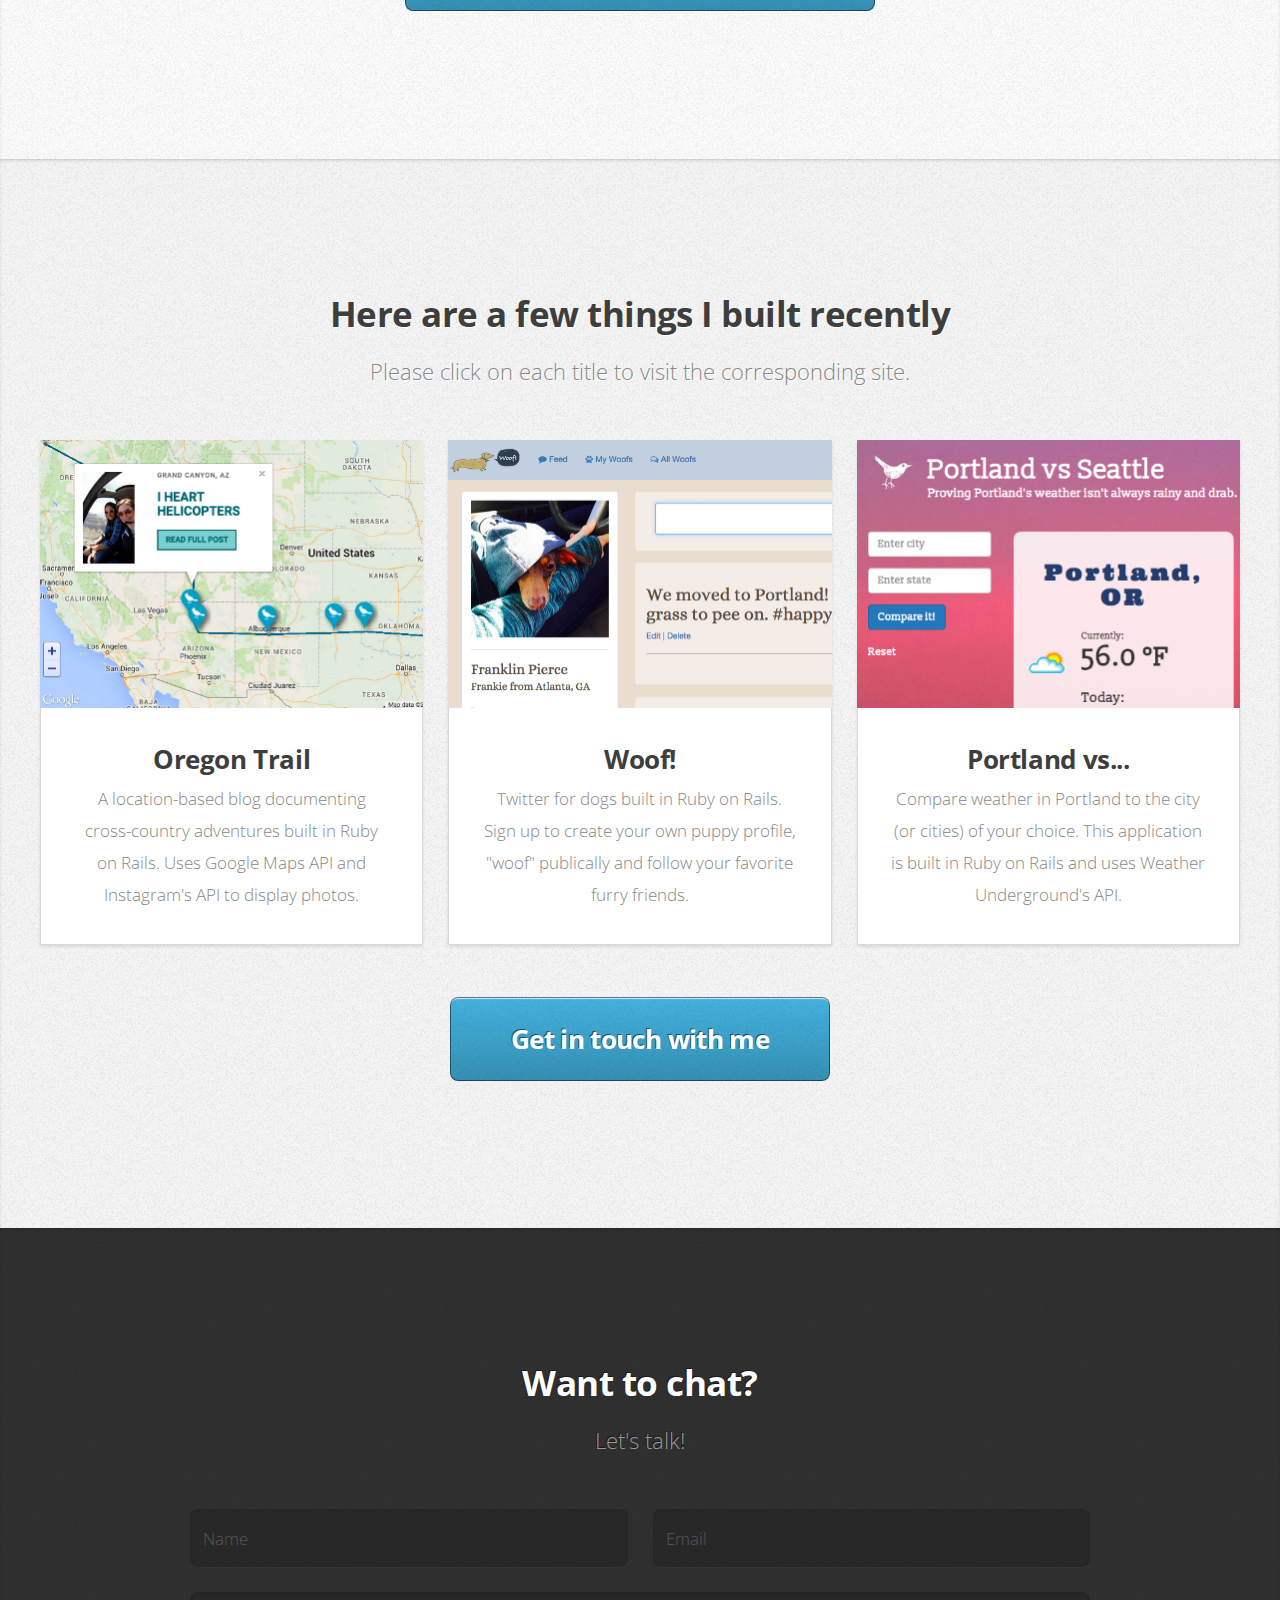
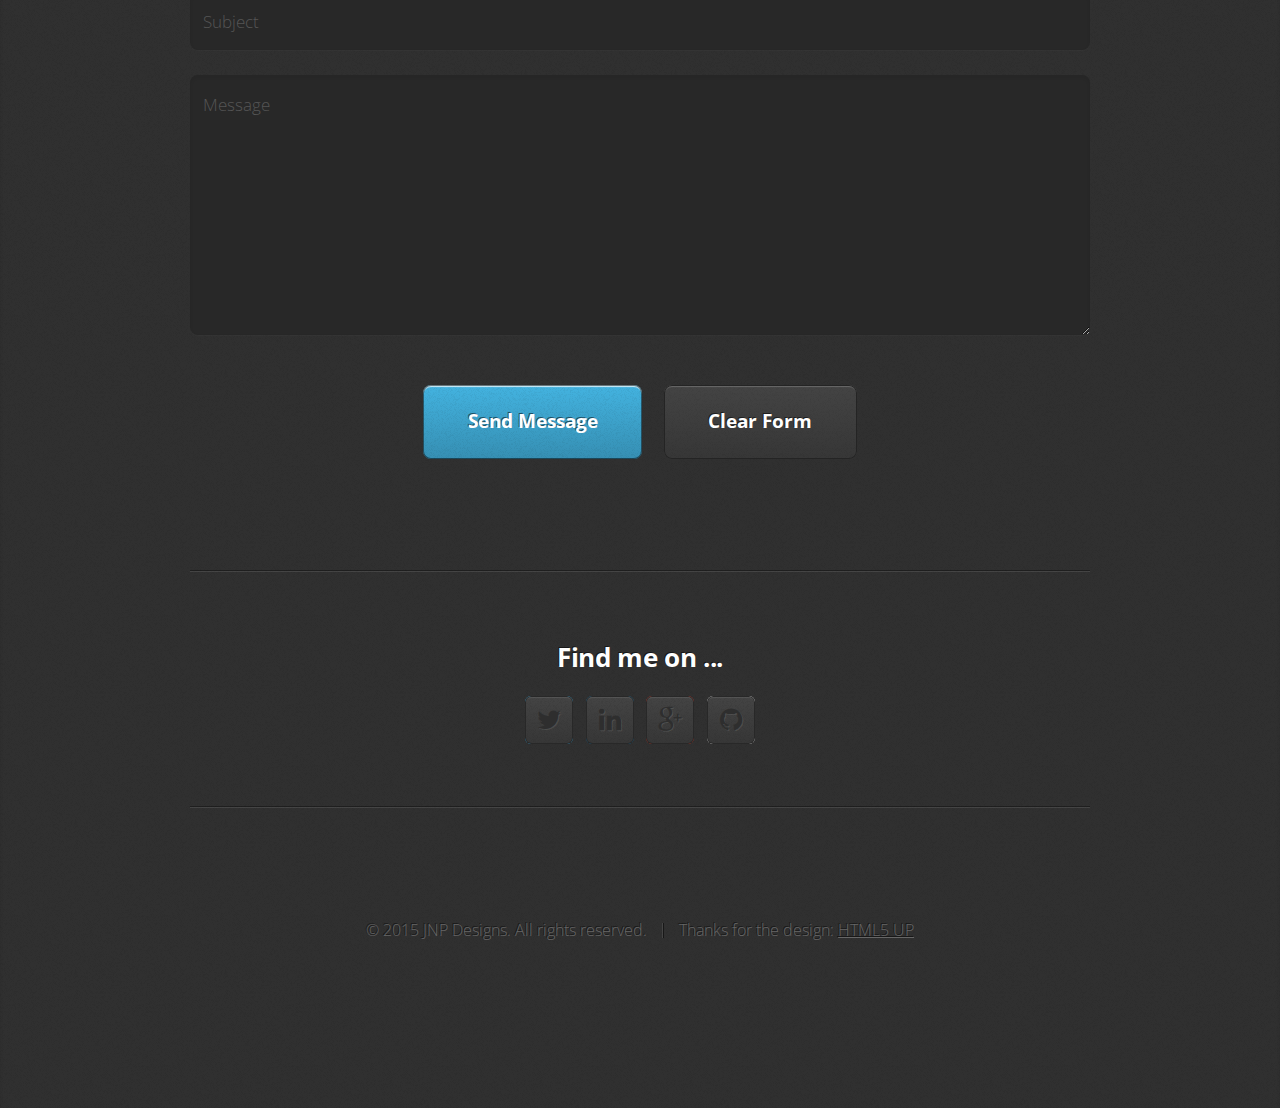
==== commit 8f9cfbeb: "site updates" ====
--- a/portfolio/index.html
+++ b/portfolio/index.html
@@ -6,7 +6,7 @@
 -->
 <html>
 	<head>
-		<title>Miniport by HTML5 UP</title>
+		<title>Jaime Panaia Portfolio</title>
 		<meta http-equiv="content-type" content="text/html; charset=utf-8" />
 		<meta name="description" content="" />
 		<meta name="keywords" content="" />
@@ -15,6 +15,7 @@
 		<script src="js/jquery.scrolly.min.js"></script>
 		<script src="js/skel.min.js"></script>
 		<script src="js/init.js"></script>
+    <script src="http://ajax.aspnetcdn.com/ajax/jquery.validate/1.13.1/jquery.validate.js"></script>
 		<noscript>
 			<link rel="stylesheet" href="css/skel.css" />
 			<link rel="stylesheet" href="css/style.css" />
@@ -46,7 +47,7 @@
 							<header>
 								<h1>Hi. I'm <strong>Jaime</strong>.</h1>
 							</header>
-							<p>And I'm not normally this <strong>intense</strong> but my dog really is this <strong>cute</strong>. I'm looking for my next adventure in the tech world. Let's work together and build something <strong>awesome</strong>.</p>
+							<p>And I'm not normally this <strong>intense</strong> but my dog really is this <strong>cute</strong>. I'm a web designer, developer and educator in <strong>Portland, OR</strong> looking for my next adventure in the tech world. Let's work together and build something <strong>awesome</strong>.</p>
 							<a href="#work" class="button big scrolly">Learn about what I do</a>
 						</div>
 					</div>
@@ -57,8 +58,8 @@
 			<div class="wrapper style2">
 				<article id="work">
 					<header>
-						<h2>Here's all the stuff I do.</h2>
-						<p>Or at least the web-related stuff. I'm a designer, developer and educator in Portland, OR.</p>
+						<h2>Here's all the stuff I do</h2>
+						<p>Or at least the web-related stuff. When I'm not hanging out with my MacBook I'm usually exploring the great outdoors.</p>
 					</header>
 					<div class="container">
 						<div class="row">
@@ -66,21 +67,21 @@
 								<section class="box style1">
 									<span class="icon featured fa-photo"></span>
 									<h3>Design</h3>
-									<p>Let me craft you an awesome web site. I've been praised for my design work by many from big box clients to mom-and-pop shops.</p>
+									<p>Let me craft you an awesome web site. <!-- I've been praised for my design work by many from big box clients to mom-and-pop shops. --> I have over a decade of <strong>HTML</strong> and <strong>CSS</strong> knowhow combined with a serious love affair with <strong>Photoshop</strong>.</p>
 								</section>
 							</div>
 							<div class="4u">
 								<section class="box style1">
 									<span class="icon featured fa-cogs"></span>
 									<h3>Develop</h3>
-									<p>Let me build you a functionally awesome app and figure out the right technology for the job. My specailties are Ruby on Rails, HTML and CSS.</p>
+									<p>Let me build you a functionally awesome web app. <strong>Ruby on Rails</strong> is my specialty but I've also dabbled in various <strong>JavaScript</strong> frameworks.</p>
 								</section>
 							</div>
 							<div class="4u">
 								<section class="box style1">
 									<span class="icon featured fa-graduation-cap"></span>
 									<h3>Educate</h3>
-									<p>Let me teach you how to build something cool. I've led <a href="http://www.slides.com/tts-jaime" target="_blank">bootcamp style classes</a> and tutored one-on-one. From newbies to the tech savvy.</p>
+									<p>Let's build something cool together. I've led <a href="http://www.slides.com/tts-jaime" target="_blank">bootcamp style classes</a> and tutored one-on-one. I enjoy mentoring both newbies and the tech savvy.</p>
 								</section>
 							</div>
 						</div>
@@ -96,7 +97,7 @@
 			<div class="wrapper style3">
 				<article id="portfolio">
 					<header>
-						<h2>Here are a few things I made recently.</h2>
+						<h2>Here are a few things I built recently</h2>
 						<p>Please click on each title to visit the corresponding site.</p>
 					</header>
 					<div class="container">
@@ -164,24 +165,26 @@
 					<div>
 						<div class="row">
 							<div class="12u">
-								<form method="post" action="#">
-									<div>
+                <form action="https://getsimpleform.com/messages?form_api_token=1b05a1e97433852f7ac8c359fbbcb8eb" method="post">
+                    <!-- the redirect_to is optional, the form will redirect to the referrer on submission -->
+                    <input type='hidden' name='redirect_to' value='http://jpanaia.github.io/portfolio/thank-you.html' />
+                  <div>
 										<div class="row">
 											<div class="6u">
-												<input type="text" name="name" id="name" placeholder="Name" />
+												<input type="text" name="name" id="name" placeholder="Name" required/>
 											</div>
 											<div class="6u">
-												<input type="text" name="email" id="email" placeholder="Email" />
+												<input type="email" name="email" id="email" placeholder="Email" required/>
 											</div>
 										</div>
 										<div class="row">
 											<div class="12u">
-												<input type="text" name="subject" id="subject" placeholder="Subject" />
+												<input type="text" name="subject" id="subject" placeholder="Subject" required/>
 											</div>
 										</div>
 										<div class="row">
 											<div class="12u">
-												<textarea name="message" id="message" placeholder="Message"></textarea>
+												<textarea name="message" id="message" placeholder="Message" required></textarea>
 											</div>
 										</div>
 										<div class="row 200%">
--- a/portfolio/css/style.css
+++ b/portfolio/css/style.css
@@ -640,6 +640,7 @@
 
 			.wrapper.style4 form input[type=text],
 			.wrapper.style4 form input[type=password],
+			.wrapper.style4 form input[type=email],
 			.wrapper.style4 form select,
 			.wrapper.style4 form textarea
 			{
@@ -649,6 +650,7 @@
 
 			.wrapper.style4 form input[type=text]:focus,
 			.wrapper.style4 form input[type=password]:focus,
+			.wrapper.style4 form input[type=email]:focus,
 			.wrapper.style4 form select:focus,
 			.wrapper.style4 form textarea:focus
 			{
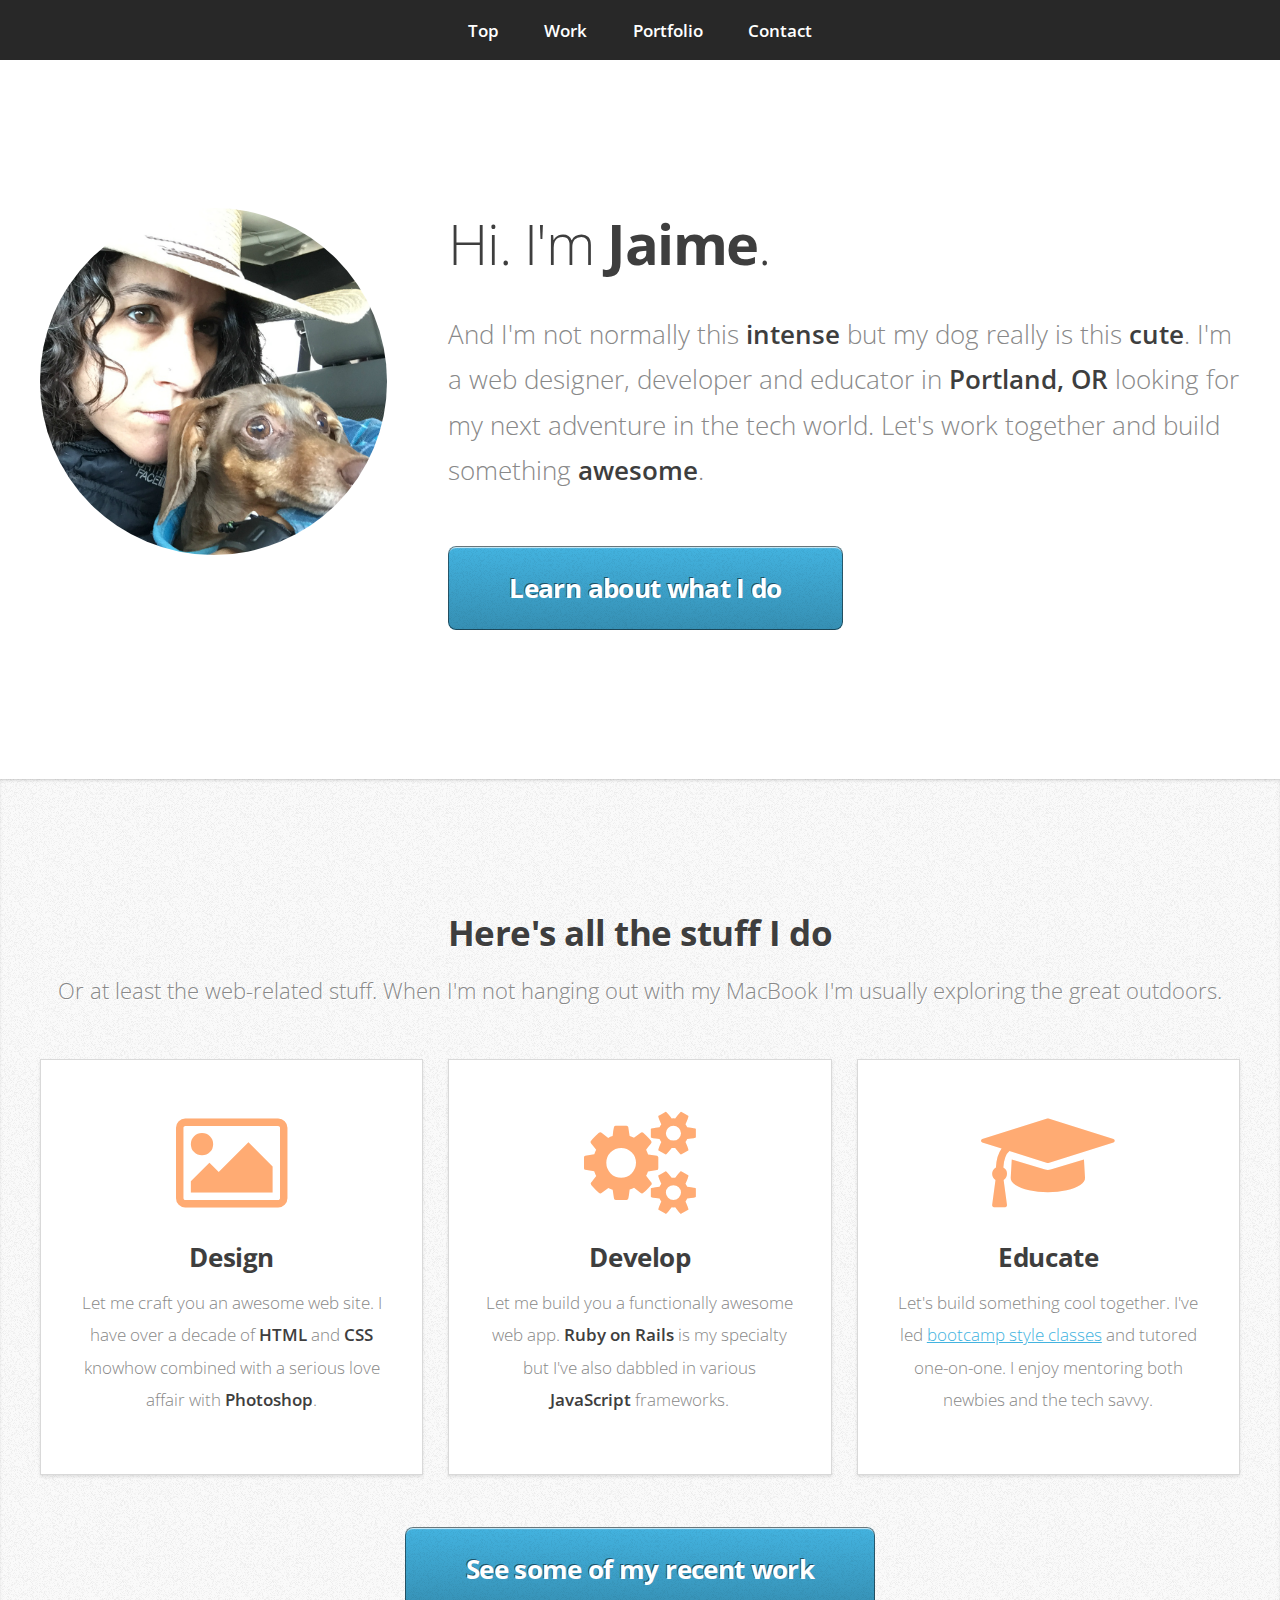
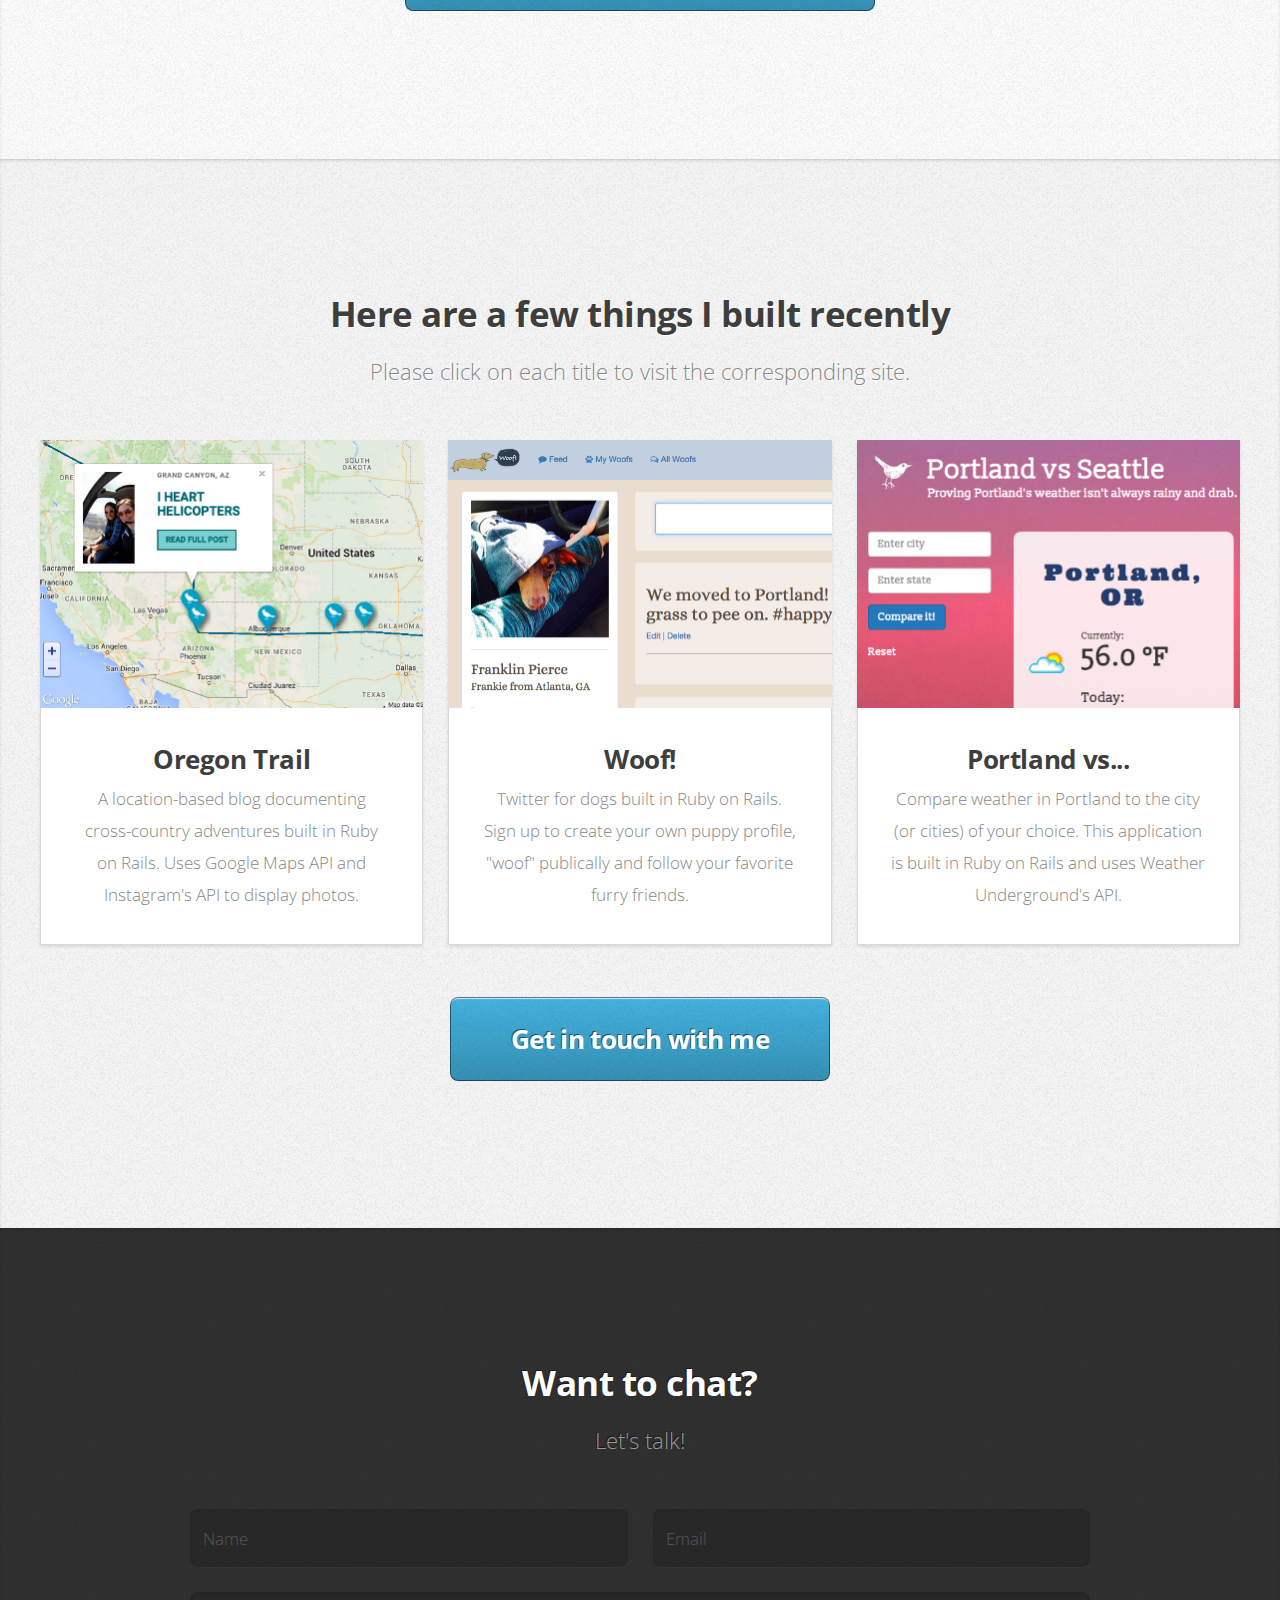
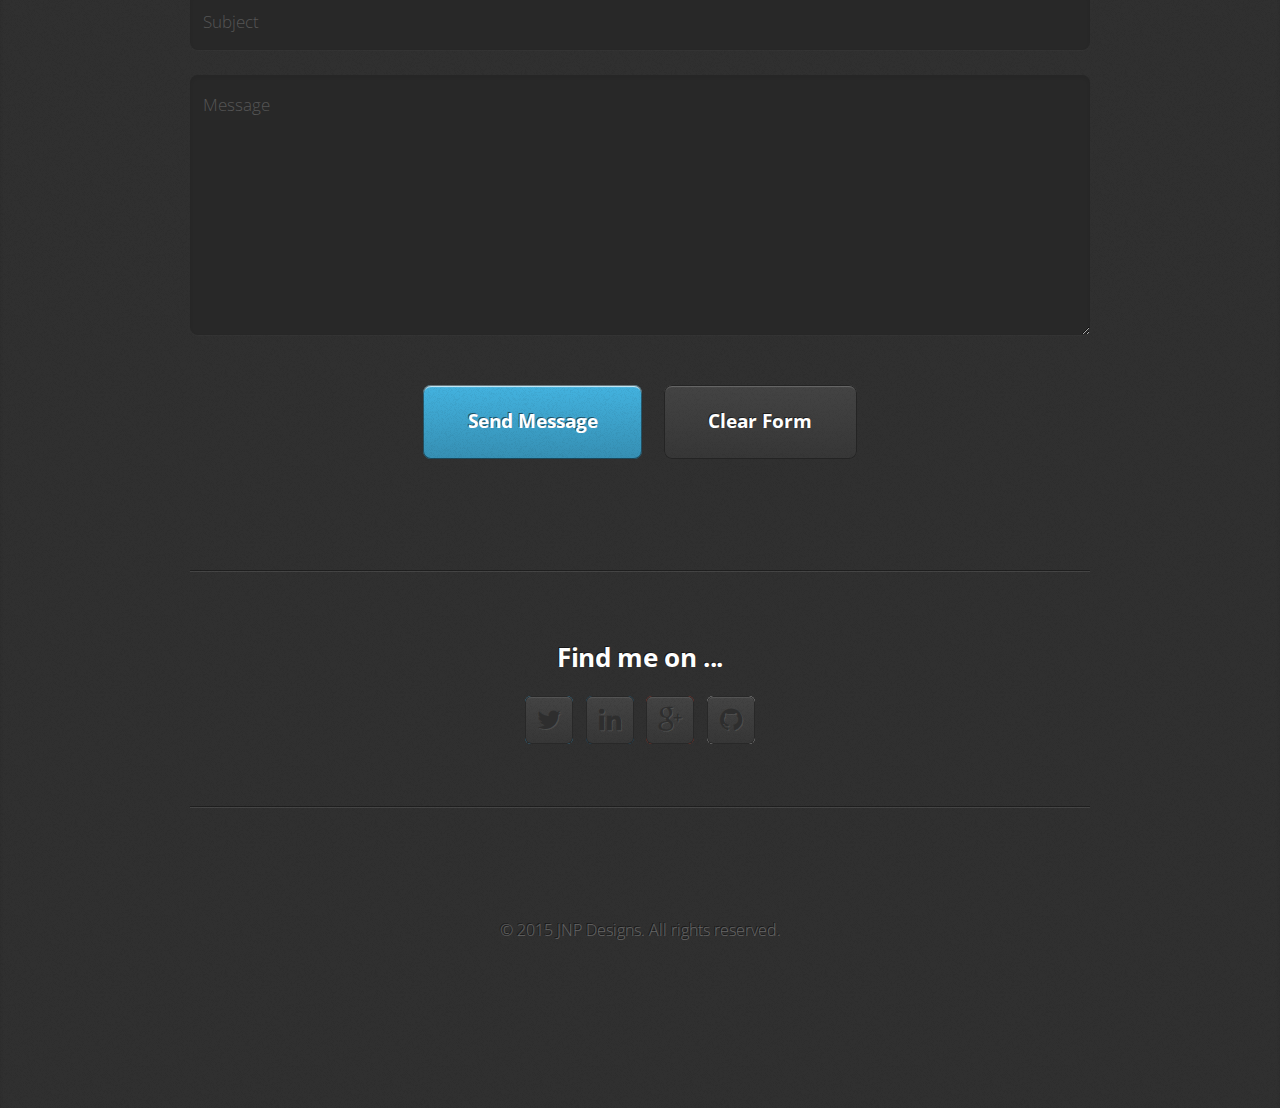
==== commit 7abbd9e5: "code cleanup" ====
--- a/portfolio/index.html
+++ b/portfolio/index.html
@@ -1,9 +1,4 @@
 <!DOCTYPE HTML>
-<!--
-	Miniport by HTML5 UP
-	html5up.net | @n33co
-	Free for personal and commercial use under the CCA 3.0 license (html5up.net/license)
--->
 <html>
 	<head>
 		<title>Jaime Panaia Portfolio</title>
@@ -124,33 +119,9 @@
 								</article>
 							</div>
 						</div>
-						<!-- <div class="row">
-							<div class="4u">
-								<article class="box style2">
-									<a href="#" class="image featured"><img src="images/pic04.jpg" alt="" /></a>
-									<h3><a href="#">Tempus dolore</a></h3>
-									<p>Ornare nulla proin odio consequat.</p>
-								</article>
-							</div>
-							<div class="4u">
-								<article class="box style2">
-									<a href="#" class="image featured"><img src="images/pic05.jpg" alt="" /></a>
-									<h3><a href="#">Feugiat aliquam</a></h3>
-									<p>Ornare nulla proin odio consequat.</p>
-								</article>
-							</div>
-							<div class="4u">
-								<article class="box style2">
-									<a href="#" class="image featured"><img src="images/pic06.jpg" alt="" /></a>
-									<h3><a href="#">Sed amet ornare</a></h3>
-									<p>Ornare nulla proin odio consequat.</p>
-								</article>
-							</div>
-						</div>
-					</div> -->
+						
 					<footer>
-<!-- 						<p>Lorem ipsum dolor sit sapien vestibulum ipsum primis?</p>
- -->						<a href="#contact" class="button big scrolly">Get in touch with me</a>
+						<a href="#contact" class="button big scrolly">Get in touch with me</a>
 					</footer>
 				</article>
 			</div>
@@ -205,23 +176,9 @@
 								<h3>Find me on ...</h3>
 								<ul class="social">
 									<li><a href="http://www.twitter.com/jnpdesigns" class="icon fa-twitter"><span class="label">Twitter</span></a></li>
-									<!-- <li><a href="#" class="icon fa-facebook"><span class="label">Facebook</span></a></li> -->
-									<!-- <li><a href="#" class="icon fa-dribbble"><span class="label">Dribbble</span></a></li> -->
 									<li><a href="https://www.linkedin.com/pub/jaime-panaia/8/26b/222" class="icon fa-linkedin"><span class="label">LinkedIn</span></a></li>
-									<!-- <li><a href="#" class="icon fa-tumblr"><span class="label">Tumblr</span></a></li> -->
 									<li><a href="http://google.com/+JaimePanaia" class="icon fa-google-plus"><span class="label">Google+</span></a></li>
 									<li><a href="http://www.github.com/jpanaia" class="icon fa-github"><span class="label">Github</span></a></li>
-									<!--
-									<li><a href="#" class="icon fa-rss"><span>RSS</span></a></li>
-									<li><a href="#" class="icon fa-instagram"><span>Instagram</span></a></li>
-									<li><a href="#" class="icon fa-foursquare"><span>Foursquare</span></a></li>
-									<li><a href="#" class="icon fa-skype"><span>Skype</span></a></li>
-									<li><a href="#" class="icon fa-soundcloud"><span>Soundcloud</span></a></li>
-									<li><a href="#" class="icon fa-youtube"><span>YouTube</span></a></li>
-									<li><a href="#" class="icon fa-blogger"><span>Blogger</span></a></li>
-									<li><a href="#" class="icon fa-flickr"><span>Flickr</span></a></li>
-									<li><a href="#" class="icon fa-vimeo"><span>Vimeo</span></a></li>
-									-->
 								</ul>
 								<hr />
 							</div>
@@ -229,11 +186,12 @@
 					</div>
 					<footer>
 						<ul id="copyright">
-							<li>&copy; 2015 JNP Designs. All rights reserved.</li><li>Thanks for the design: <a href="http://html5up.net">HTML5 UP</a></li>
+							<li>&copy; 2015 JNP Designs. All rights reserved.</li>
 						</ul>
 					</footer>
 				</article>
 			</div>
 
 	</body>
-</html>+</html>
+<!-- Thanks to HTML5 UP for the Miniport template -->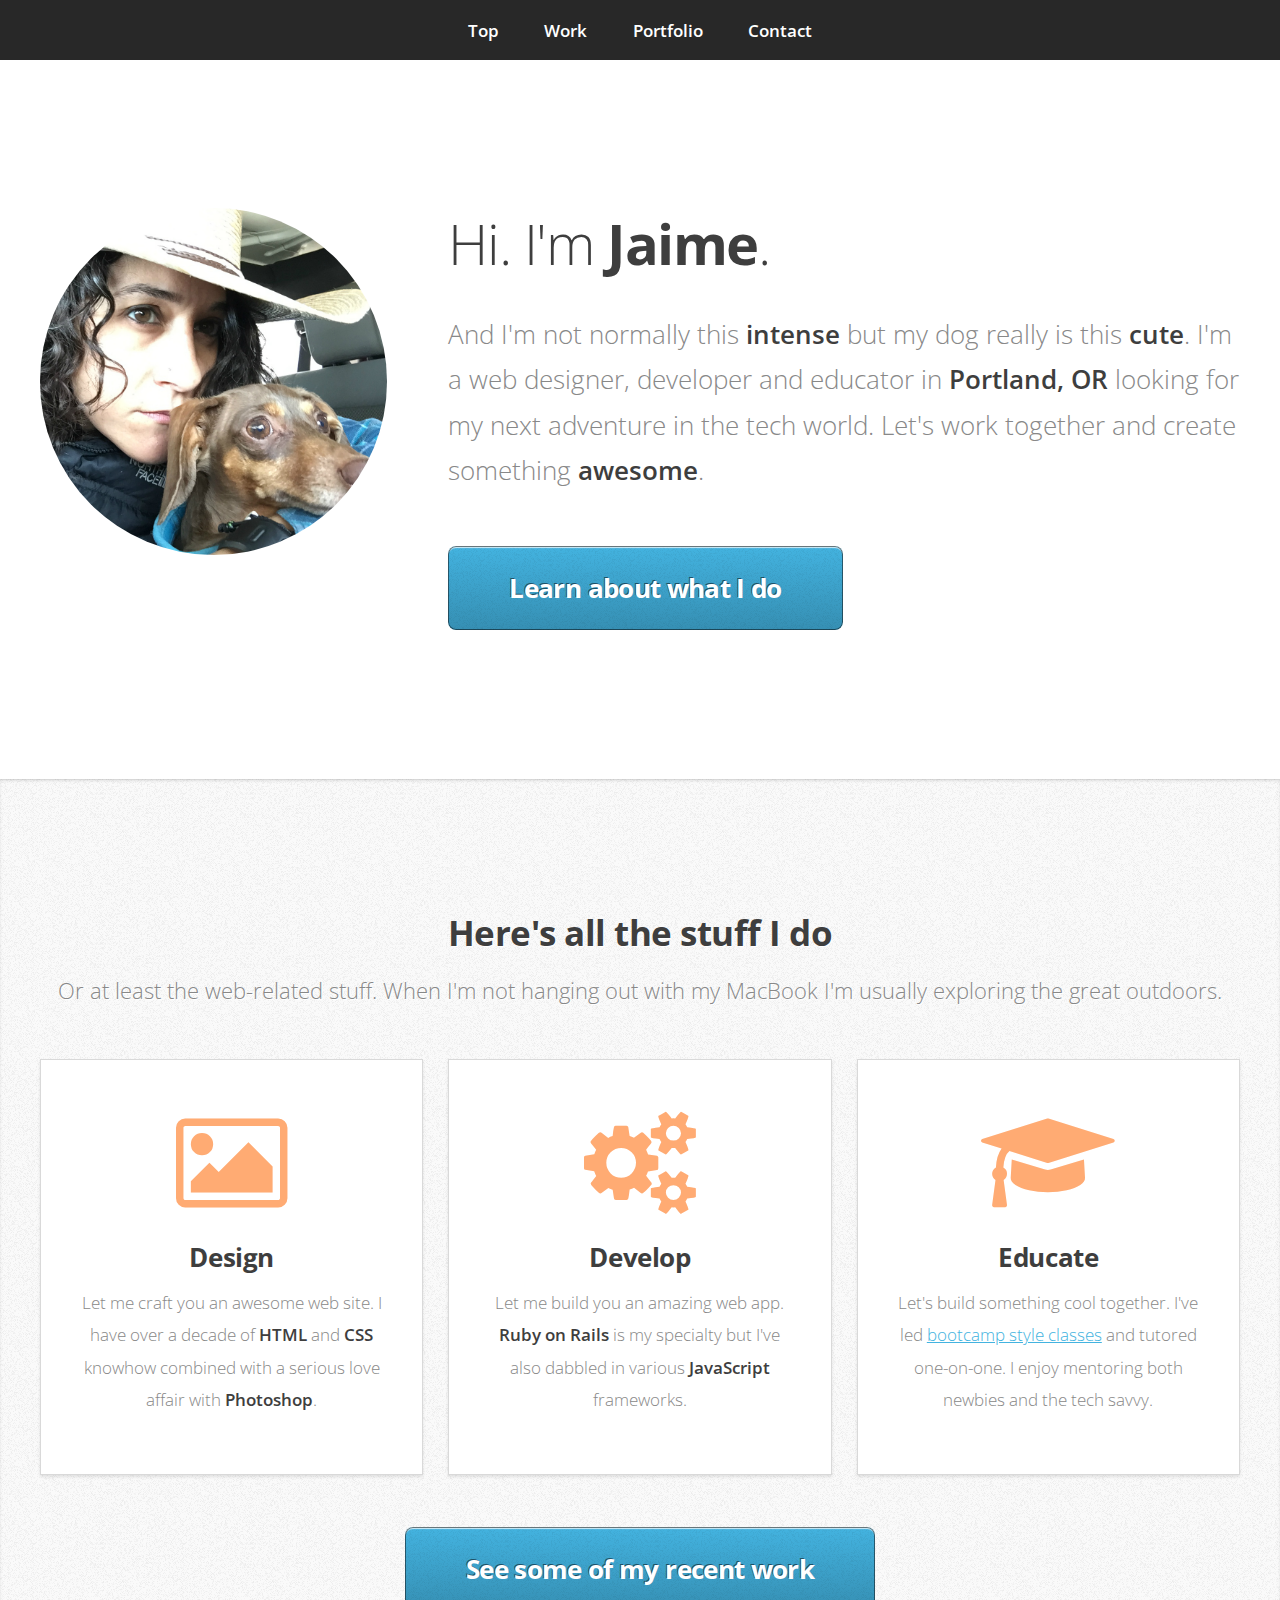
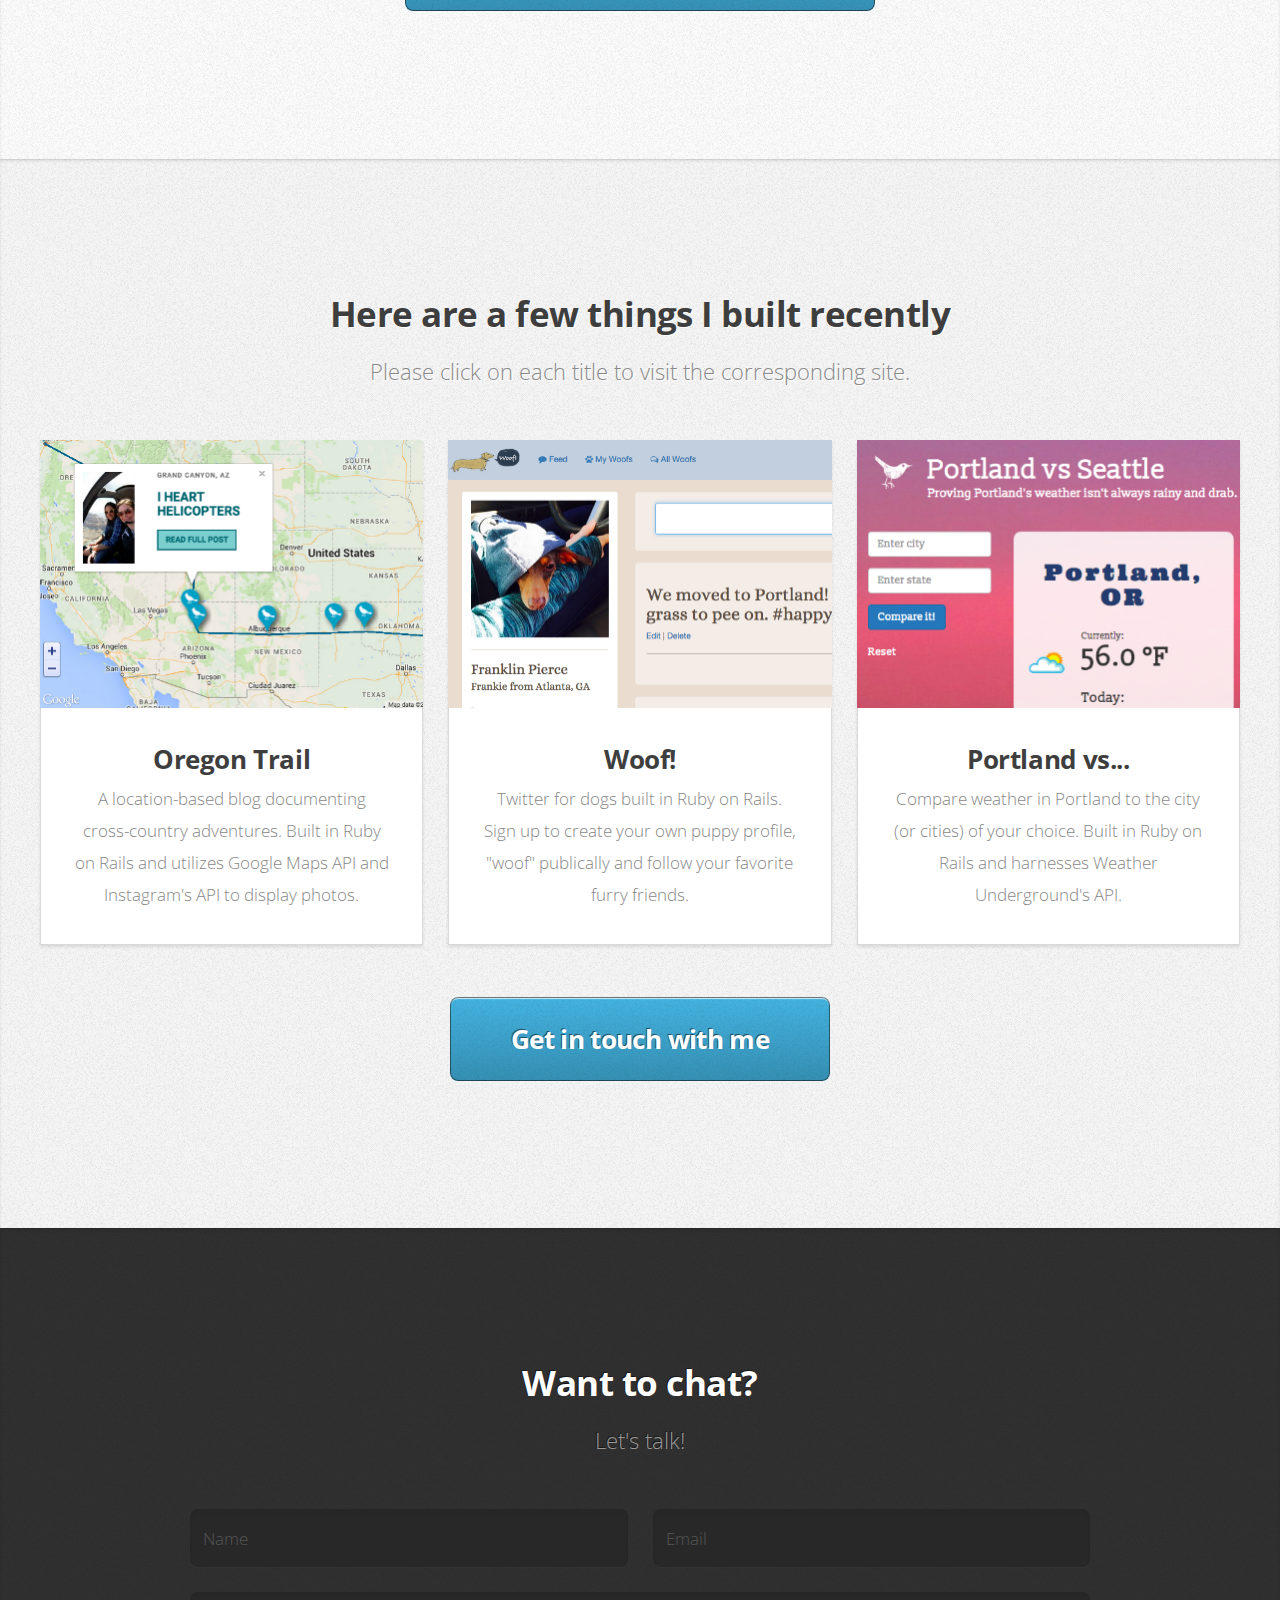
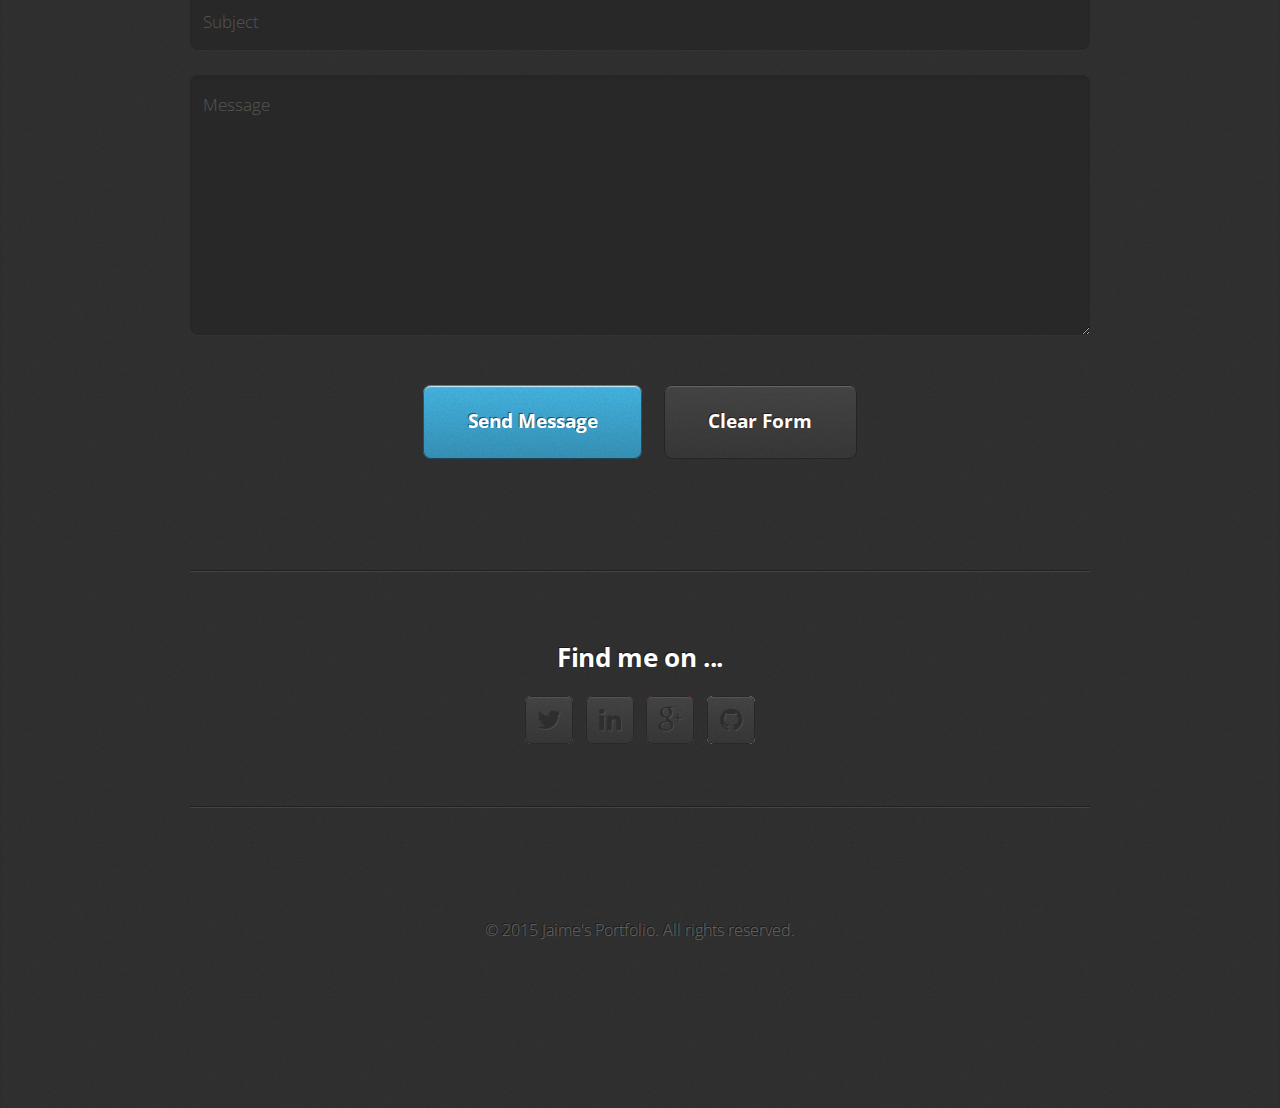
==== commit 882aa4d3: "adding form functionality" ====
--- a/portfolio/index.html
+++ b/portfolio/index.html
@@ -1,7 +1,7 @@
 <!DOCTYPE HTML>
 <html>
 	<head>
-		<title>Jaime Panaia Portfolio</title>
+		<title>Jaime's Portfolio</title>
 		<meta http-equiv="content-type" content="text/html; charset=utf-8" />
 		<meta name="description" content="" />
 		<meta name="keywords" content="" />
@@ -10,7 +10,14 @@
 		<script src="js/jquery.scrolly.min.js"></script>
 		<script src="js/skel.min.js"></script>
 		<script src="js/init.js"></script>
-    <script src="http://ajax.aspnetcdn.com/ajax/jquery.validate/1.13.1/jquery.validate.js"></script>
+        <script src="http://ajax.aspnetcdn.com/ajax/jquery.validate/1.13.1/jquery.validate.js"></script>
+        <script>
+          $(document).ready(function() {
+          	  $('#submit').click(function() {
+		       $('#alert').show();
+		    });
+          });
+        </script>
 		<noscript>
 			<link rel="stylesheet" href="css/skel.css" />
 			<link rel="stylesheet" href="css/style.css" />
@@ -42,7 +49,7 @@
 							<header>
 								<h1>Hi. I'm <strong>Jaime</strong>.</h1>
 							</header>
-							<p>And I'm not normally this <strong>intense</strong> but my dog really is this <strong>cute</strong>. I'm a web designer, developer and educator in <strong>Portland, OR</strong> looking for my next adventure in the tech world. Let's work together and build something <strong>awesome</strong>.</p>
+							<p>And I'm not normally this <strong>intense</strong> but my dog really is this <strong>cute</strong>. I'm a web designer, developer and educator in <strong>Portland, OR</strong> looking for my next adventure in the tech world. Let's work together and create something <strong>awesome</strong>.</p>
 							<a href="#work" class="button big scrolly">Learn about what I do</a>
 						</div>
 					</div>
@@ -62,14 +69,14 @@
 								<section class="box style1">
 									<span class="icon featured fa-photo"></span>
 									<h3>Design</h3>
-									<p>Let me craft you an awesome web site. <!-- I've been praised for my design work by many from big box clients to mom-and-pop shops. --> I have over a decade of <strong>HTML</strong> and <strong>CSS</strong> knowhow combined with a serious love affair with <strong>Photoshop</strong>.</p>
+									<p>Let me craft you an awesome web site. I have over a decade of <strong>HTML</strong> and <strong>CSS</strong> knowhow combined with a serious love affair with <strong>Photoshop</strong>.</p>
 								</section>
 							</div>
 							<div class="4u">
 								<section class="box style1">
 									<span class="icon featured fa-cogs"></span>
 									<h3>Develop</h3>
-									<p>Let me build you a functionally awesome web app. <strong>Ruby on Rails</strong> is my specialty but I've also dabbled in various <strong>JavaScript</strong> frameworks.</p>
+									<p>Let me build you an amazing web app. <strong>Ruby on Rails</strong> is my specialty but I've also dabbled in various <strong>JavaScript</strong> frameworks.</p>
 								</section>
 							</div>
 							<div class="4u">
@@ -101,7 +108,7 @@
 								<article class="box style2">
 									<a href="http://oregontrail.herokuapp.com/" target="_blank" class="image featured"><img src="images/ot2.png" alt="Oregon Trail Blog" /></a>
 									<h3><a href="http://oregontrail.herokuapp.com/" target="_blank">Oregon Trail</a></h3>
-									<p>A location-based blog documenting cross-country adventures built in Ruby on Rails. Uses Google Maps API and Instagram's API to display photos.</p>
+									<p>A location-based blog documenting cross-country adventures. Built in Ruby on Rails and utilizes Google Maps API and Instagram's API to display photos.</p>
 								</article>
 							</div>
 							<div class="4u">
@@ -115,7 +122,7 @@
 								<article class="box style2">
 									<a href="http://portlandvs.herokuapp.com/" target="_blank" class="image featured"><img src="images/pv.png" alt="" /></a>
 									<h3><a href="http://portlandvs.herokuapp.com/" target="_blank">Portland vs...</a></h3>
-									<p>Compare weather in Portland to the city (or cities) of your choice. This application is built in Ruby on Rails and uses Weather Underground's API.</p>
+									<p>Compare weather in Portland to the city (or cities) of your choice. Built in Ruby on Rails and harnesses Weather Underground's API.</p>
 								</article>
 							</div>
 						</div>
@@ -128,69 +135,72 @@
 
 		<!-- Contact -->
 			<div class="wrapper style4">
+
 				<article id="contact" class="container 75%">
 					<header>
 						<h2>Want to chat?</h2>
 						<p>Let's talk!</p>
+						<p id="alert"><br/>Thanks for sending a message!</p>
+
 					</header>
-					<div>
+					<div id ="contact-form">
 						<div class="row">
 							<div class="12u">
-                <form action="https://getsimpleform.com/messages?form_api_token=1b05a1e97433852f7ac8c359fbbcb8eb" method="post">
-                    <!-- the redirect_to is optional, the form will redirect to the referrer on submission -->
-                    <input type='hidden' name='redirect_to' value='http://jpanaia.github.io/portfolio/thank-you.html' />
-                  <div>
-										<div class="row">
-											<div class="6u">
-												<input type="text" name="name" id="name" placeholder="Name" required/>
-											</div>
-											<div class="6u">
-												<input type="email" name="email" id="email" placeholder="Email" required/>
-											</div>
-										</div>
-										<div class="row">
-											<div class="12u">
-												<input type="text" name="subject" id="subject" placeholder="Subject" required/>
-											</div>
-										</div>
-										<div class="row">
-											<div class="12u">
-												<textarea name="message" id="message" placeholder="Message" required></textarea>
-											</div>
-										</div>
-										<div class="row 200%">
-											<div class="12u">
-												<ul class="actions">
-													<li><input type="submit" value="Send Message" /></li>
-													<li><input type="reset" value="Clear Form" class="alt" /></li>
-												</ul>
-											</div>
-										</div>
-									</div>
-								</form>
-							</div>
-						</div>
-						<div class="row">
-							<div class="12u">
-								<hr />
-								<h3>Find me on ...</h3>
-								<ul class="social">
-									<li><a href="http://www.twitter.com/jnpdesigns" class="icon fa-twitter"><span class="label">Twitter</span></a></li>
-									<li><a href="https://www.linkedin.com/pub/jaime-panaia/8/26b/222" class="icon fa-linkedin"><span class="label">LinkedIn</span></a></li>
-									<li><a href="http://google.com/+JaimePanaia" class="icon fa-google-plus"><span class="label">Google+</span></a></li>
-									<li><a href="http://www.github.com/jpanaia" class="icon fa-github"><span class="label">Github</span></a></li>
-								</ul>
-								<hr />
-							</div>
-						</div>
-					</div>
-					<footer>
-						<ul id="copyright">
-							<li>&copy; 2015 JNP Designs. All rights reserved.</li>
-						</ul>
-					</footer>
-				</article>
-			</div>
+				                <form action="https://getsimpleform.com/messages?form_api_token=1b05a1e97433852f7ac8c359fbbcb8eb" method="post">
+				                    <!-- the redirect_to is optional, the form will redirect to the referrer on submission -->
+				                    <input type='hidden' name='redirect_to' value='http://jpanaia.github.io/portfolio/index.html#contact' />
+				                  <div>
+									<div class="row">
+										<div class="6u">
+											<input type="text" name="name" id="name" placeholder="Name" required/>
+										</div>
+										<div class="6u">
+											<input type="email" name="email" id="email" placeholder="Email" required/>
+										</div>
+									</div>
+									<div class="row">
+										<div class="12u">
+											<input type="text" name="subject" id="subject" placeholder="Subject" required/>
+										</div>
+									</div>
+									<div class="row">
+										<div class="12u">
+											<textarea name="message" id="message" placeholder="Message" required></textarea>
+										</div>
+									</div>
+									<div class="row 200%">
+										<div class="12u">
+											<ul class="actions">
+												<li><input id="submit" type="submit" value="Send Message" /></li>
+												<li><input type="reset" value="Clear Form" class="alt" /></li>
+											</ul>
+										</div>
+									</div>
+								</div>
+							</form>
+						</div>
+					</div>
+					<div class="row">
+						<div class="12u">
+							<hr />
+							<h3>Find me on ...</h3>
+							<ul class="social">
+								<li><a href="http://www.twitter.com/jnpdesigns" class="icon fa-twitter"><span class="label">Twitter</span></a></li>
+								<li><a href="https://www.linkedin.com/pub/jaime-panaia/8/26b/222" class="icon fa-linkedin"><span class="label">LinkedIn</span></a></li>
+								<li><a href="http://google.com/+JaimePanaia" class="icon fa-google-plus"><span class="label">Google+</span></a></li>
+								<li><a href="http://www.github.com/jpanaia" class="icon fa-github"><span class="label">Github</span></a></li>
+							</ul>
+							<hr />
+						</div>
+					</div>
+				</div>
+				<footer>
+					<ul id="copyright">
+						<li>&copy; 2015 Jaime's Portfolio. All rights reserved.</li>
+					</ul>
+				</footer>
+			</article>
+		</div>
 
 	</body>
 </html>
--- a/portfolio/css/style.css
+++ b/portfolio/css/style.css
@@ -155,6 +155,7 @@
 			form input[type=text],
 			form input[type=email],
 			form input[type=password],
+			form input[type=email],
 			form select,
 			form textarea
 			{
@@ -656,6 +657,10 @@
 			{
 				background: #252525;
 			}
+
+			.wrapper.style4 #alert {
+				display: none;
+			}
 		
 /*********************************************************************************/
 /* Nav                                                                           */
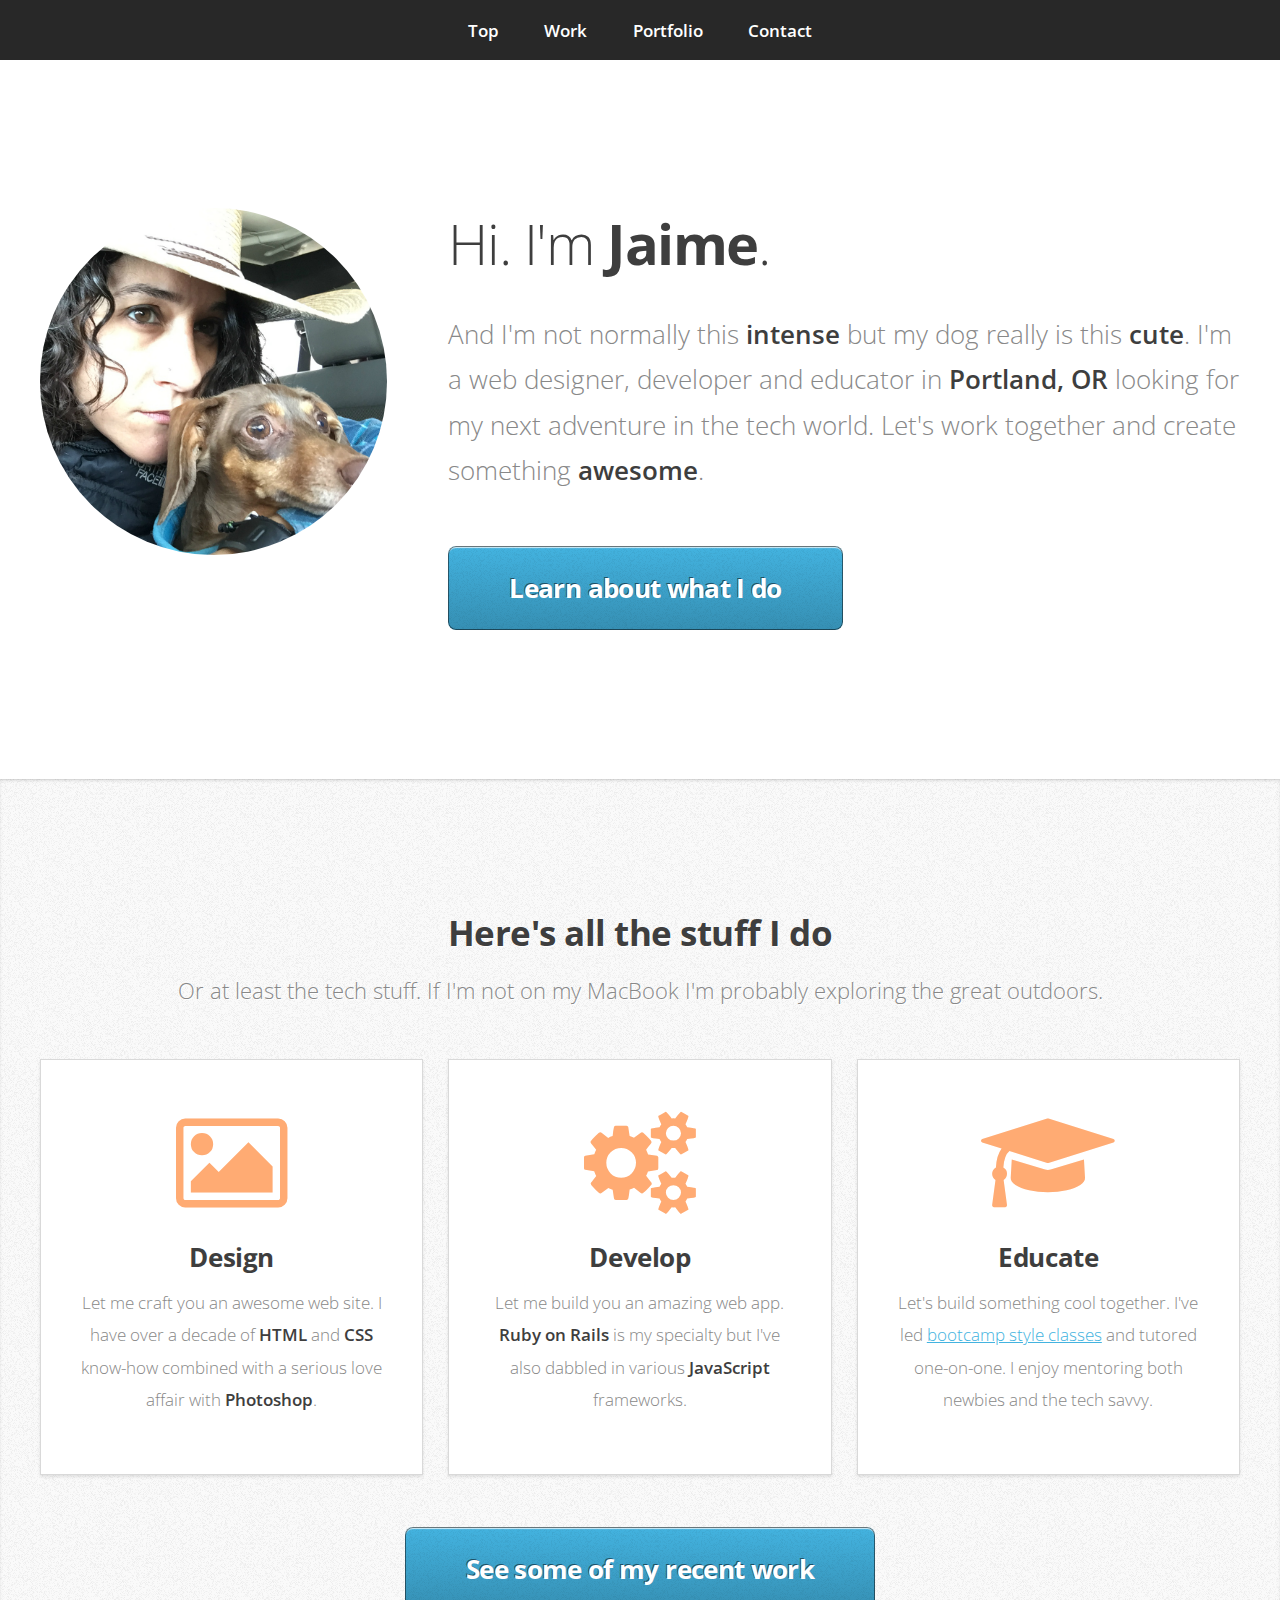
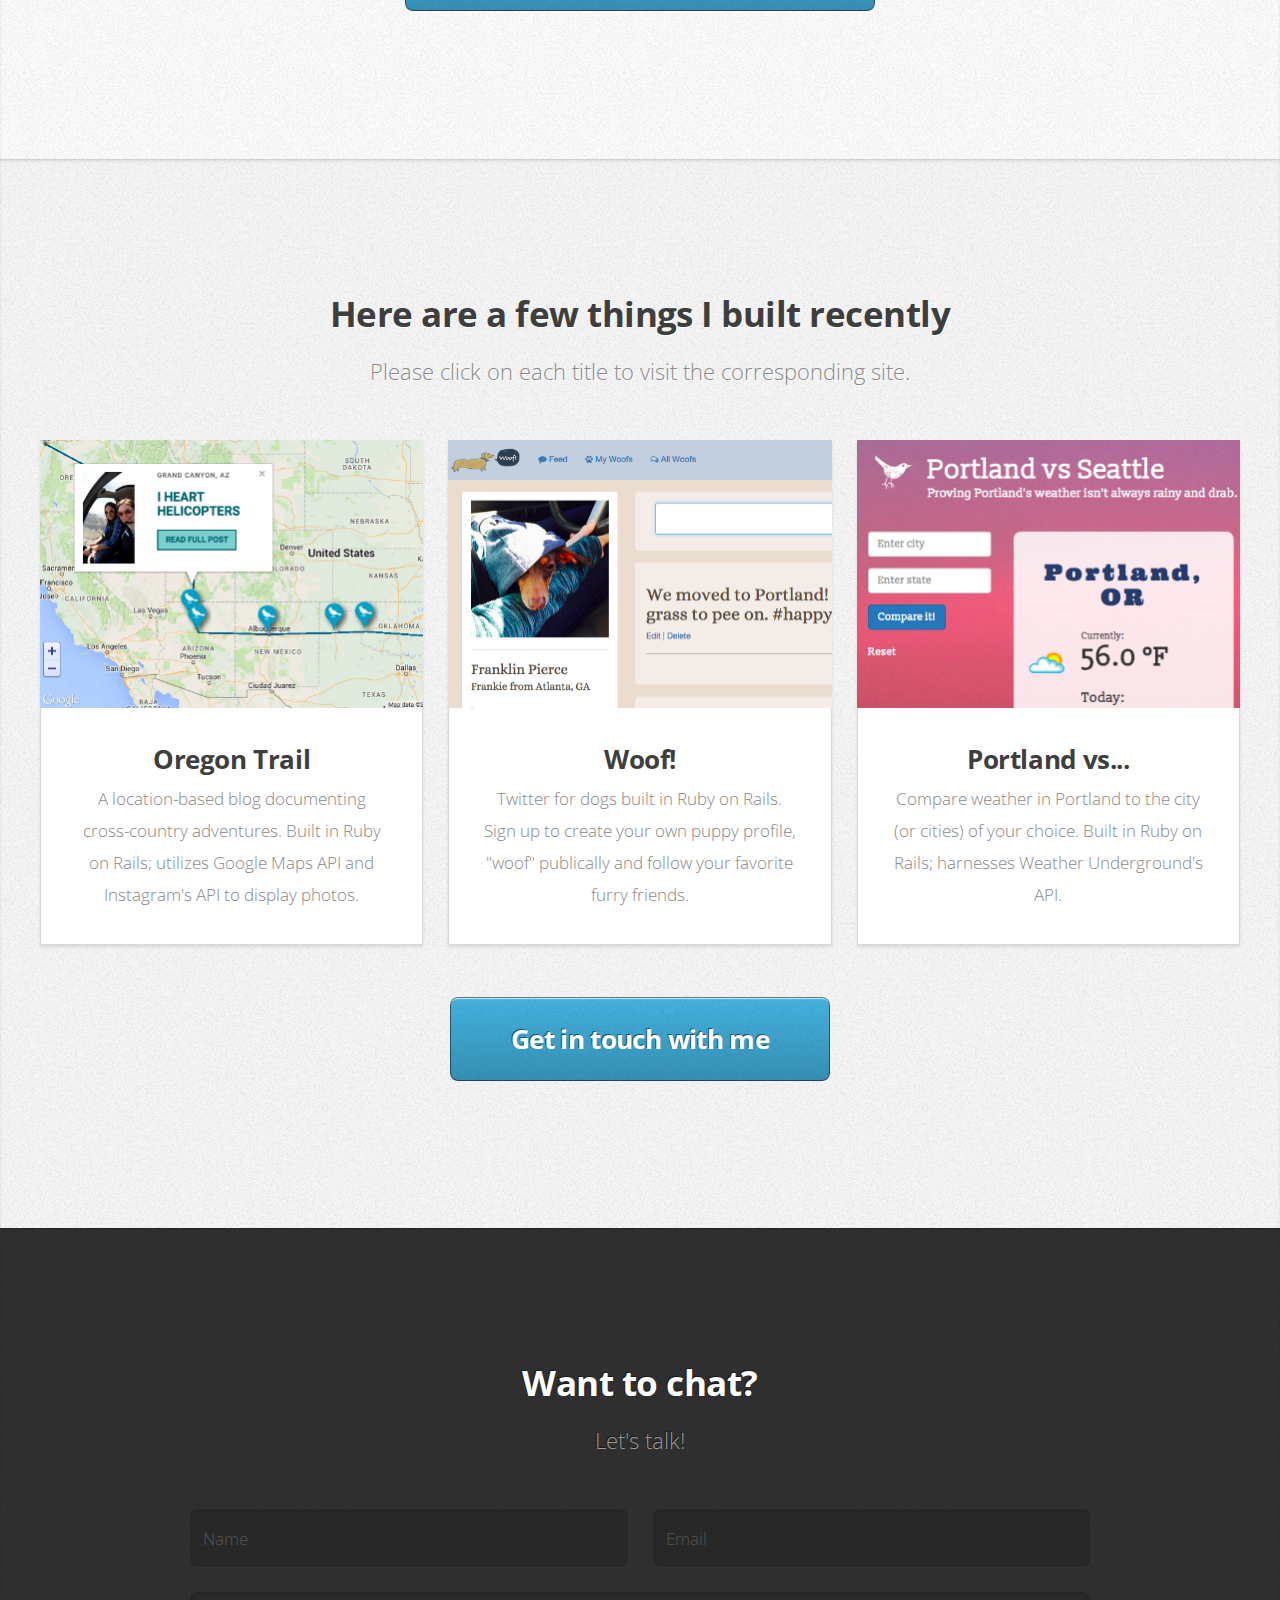
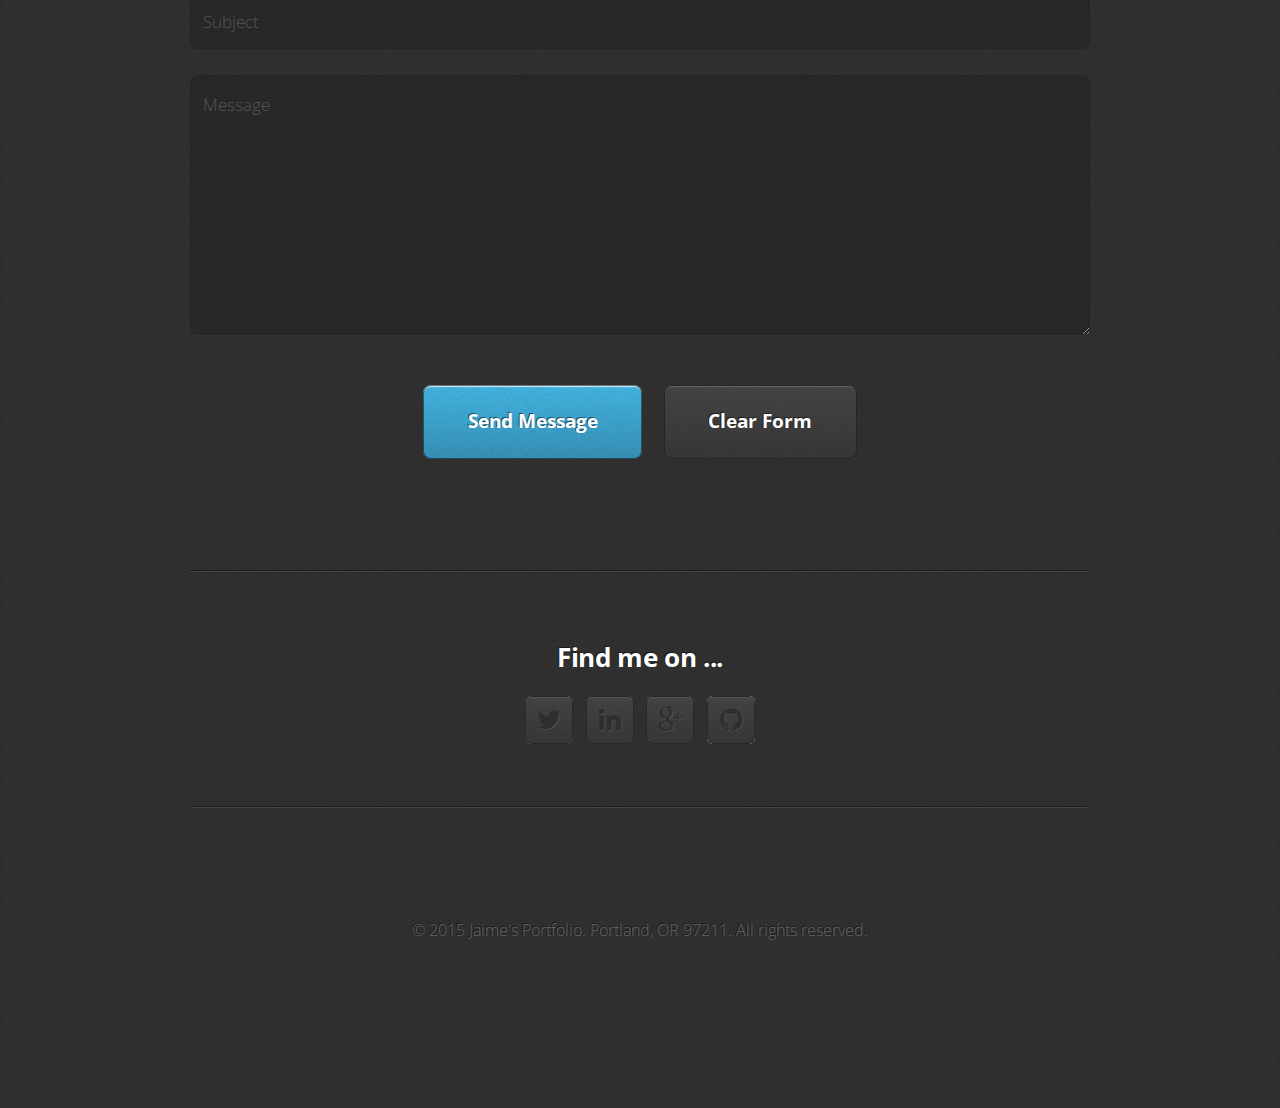
==== commit 98e154ed: "copy updates" ====
--- a/portfolio/index.html
+++ b/portfolio/index.html
@@ -11,18 +11,12 @@
 		<script src="js/skel.min.js"></script>
 		<script src="js/init.js"></script>
         <script src="http://ajax.aspnetcdn.com/ajax/jquery.validate/1.13.1/jquery.validate.js"></script>
-        <script>
-          $(document).ready(function() {
-          	  $('#submit').click(function() {
-		       $('#alert').show();
-		    });
-          });
-        </script>
 		<noscript>
 			<link rel="stylesheet" href="css/skel.css" />
 			<link rel="stylesheet" href="css/style.css" />
 			<link rel="stylesheet" href="css/style-desktop.css" />
 		</noscript>
+		<link href="doxie.ico" rel="icon" type="image/x-icon" />
 		<!--[if lte IE 8]><link rel="stylesheet" href="css/ie/v8.css" /><![endif]-->
 		<!--[if lte IE 9]><link rel="stylesheet" href="css/ie/v9.css" /><![endif]-->
 	</head>
@@ -61,7 +55,7 @@
 				<article id="work">
 					<header>
 						<h2>Here's all the stuff I do</h2>
-						<p>Or at least the web-related stuff. When I'm not hanging out with my MacBook I'm usually exploring the great outdoors.</p>
+						<p>Or at least the tech stuff. If I'm not on my MacBook I'm probably exploring the great outdoors.</p>
 					</header>
 					<div class="container">
 						<div class="row">
@@ -69,7 +63,7 @@
 								<section class="box style1">
 									<span class="icon featured fa-photo"></span>
 									<h3>Design</h3>
-									<p>Let me craft you an awesome web site. I have over a decade of <strong>HTML</strong> and <strong>CSS</strong> knowhow combined with a serious love affair with <strong>Photoshop</strong>.</p>
+									<p>Let me craft you an awesome web site. I have over a decade of <strong>HTML</strong> and <strong>CSS</strong> know-how combined with a serious love affair with <strong>Photoshop</strong>.</p>
 								</section>
 							</div>
 							<div class="4u">
@@ -108,7 +102,7 @@
 								<article class="box style2">
 									<a href="http://oregontrail.herokuapp.com/" target="_blank" class="image featured"><img src="images/ot2.png" alt="Oregon Trail Blog" /></a>
 									<h3><a href="http://oregontrail.herokuapp.com/" target="_blank">Oregon Trail</a></h3>
-									<p>A location-based blog documenting cross-country adventures. Built in Ruby on Rails and utilizes Google Maps API and Instagram's API to display photos.</p>
+									<p>A location-based blog documenting cross-country adventures. Built in Ruby on Rails; utilizes Google Maps API and Instagram's API to display photos.</p>
 								</article>
 							</div>
 							<div class="4u">
@@ -122,7 +116,7 @@
 								<article class="box style2">
 									<a href="http://portlandvs.herokuapp.com/" target="_blank" class="image featured"><img src="images/pv.png" alt="" /></a>
 									<h3><a href="http://portlandvs.herokuapp.com/" target="_blank">Portland vs...</a></h3>
-									<p>Compare weather in Portland to the city (or cities) of your choice. Built in Ruby on Rails and harnesses Weather Underground's API.</p>
+									<p>Compare weather in Portland to the city (or cities) of your choice. Built in Ruby on Rails; harnesses Weather Underground's API.</p>
 								</article>
 							</div>
 						</div>
@@ -140,15 +134,12 @@
 					<header>
 						<h2>Want to chat?</h2>
 						<p>Let's talk!</p>
-						<p id="alert"><br/>Thanks for sending a message!</p>
-
 					</header>
-					<div id ="contact-form">
+					<div >
 						<div class="row">
 							<div class="12u">
-				                <form action="https://getsimpleform.com/messages?form_api_token=1b05a1e97433852f7ac8c359fbbcb8eb" method="post">
-				                    <!-- the redirect_to is optional, the form will redirect to the referrer on submission -->
-				                    <input type='hidden' name='redirect_to' value='http://jpanaia.github.io/portfolio/index.html#contact' />
+				               <form action="#" id ="contact-form">
+				                    <input type='hidden' value='#contact' /> 
 				                  <div>
 									<div class="row">
 										<div class="6u">
@@ -196,12 +187,24 @@
 				</div>
 				<footer>
 					<ul id="copyright">
-						<li>&copy; 2015 Jaime's Portfolio. All rights reserved.</li>
+						<li>&copy; 2015 Jaime's Portfolio. Portland, OR 97211. All rights reserved.</li>
 					</ul>
 				</footer>
 			</article>
 		</div>
-
+		<script type="text/javascript">
+		      $('#contact-form').submit(function(){
+		        $.ajax({
+		          dataType: 'jsonp',
+		          url: "http://getsimpleform.com/messages/ajax?form_api_token=1b05a1e97433852f7ac8c359fbbcb8eb",
+		          data: $('#contact-form').serialize() 
+		        }).done(function() {
+		          //callback 
+		          alert("Thank you for contacting me!");
+		        });
+		        return false; // stop the form from submitting
+		      });
+        </script>
 	</body>
 </html>
 <!-- Thanks to HTML5 UP for the Miniport template -->